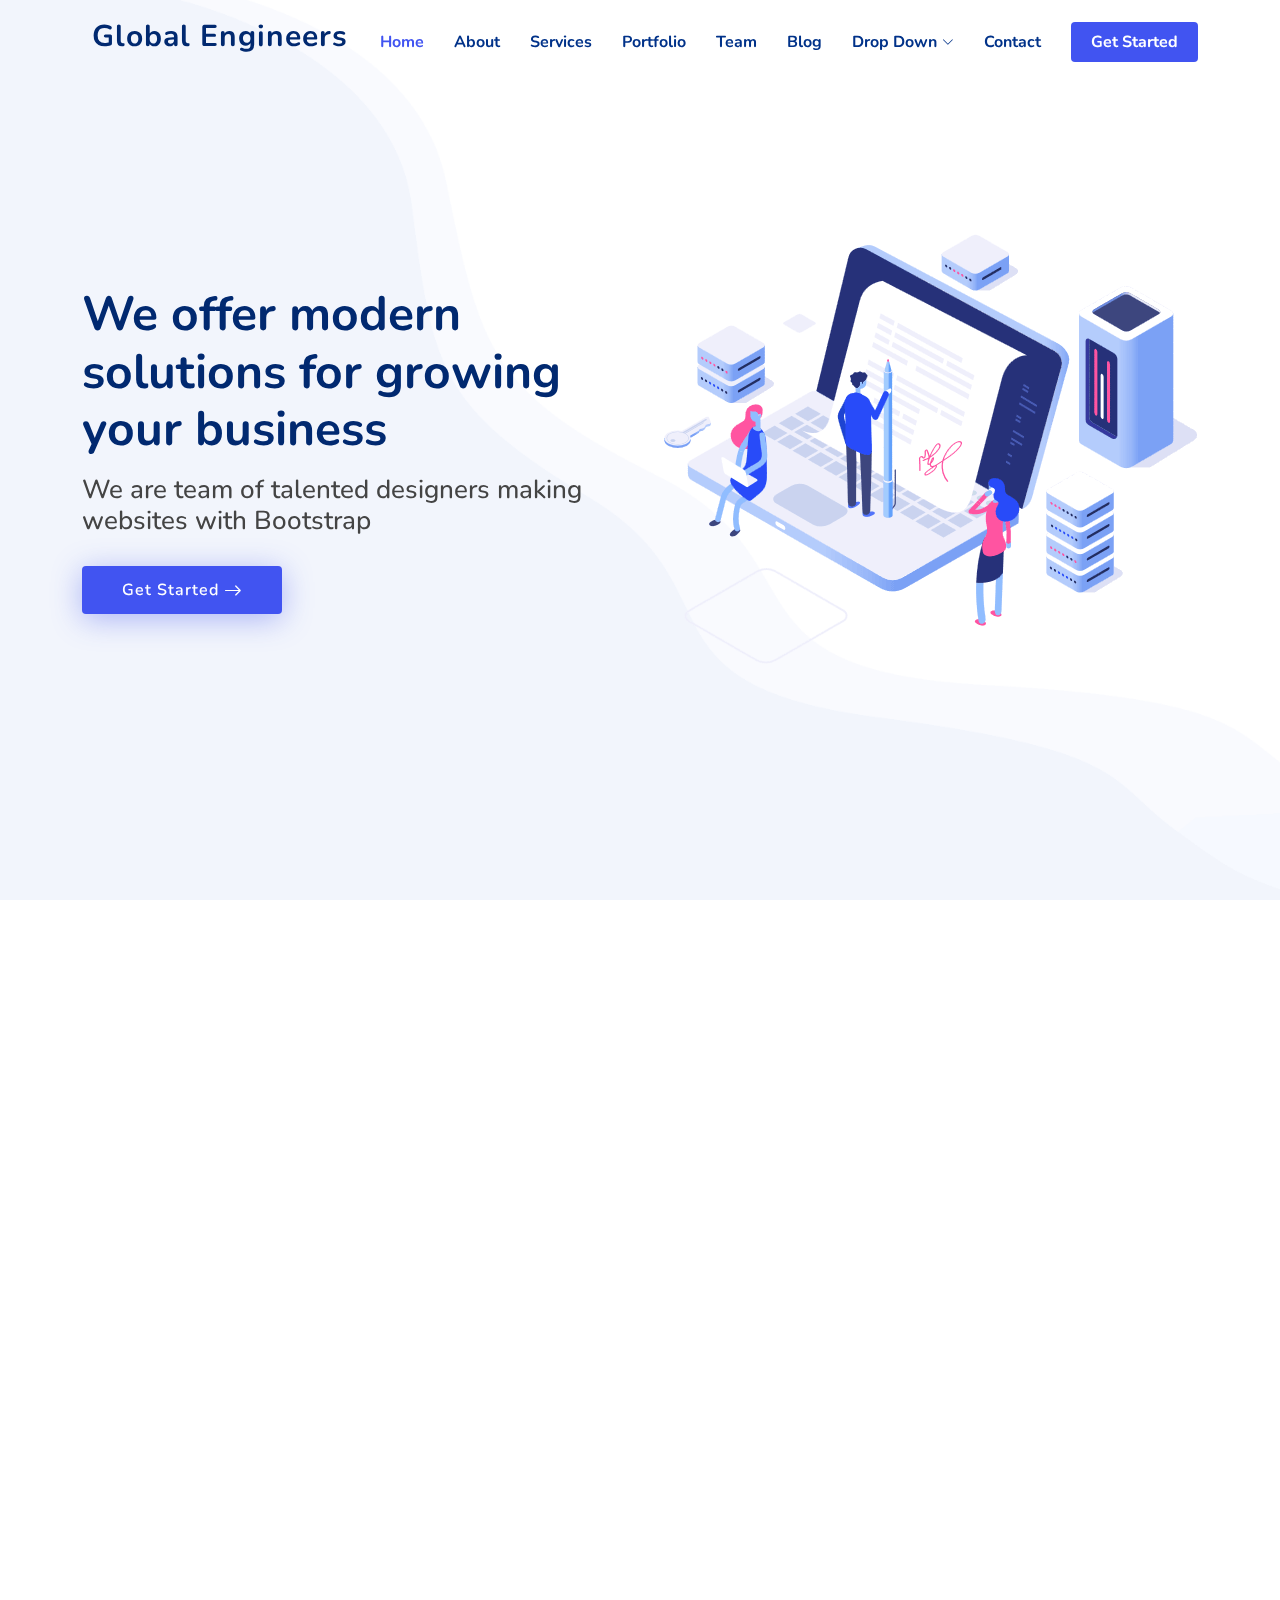
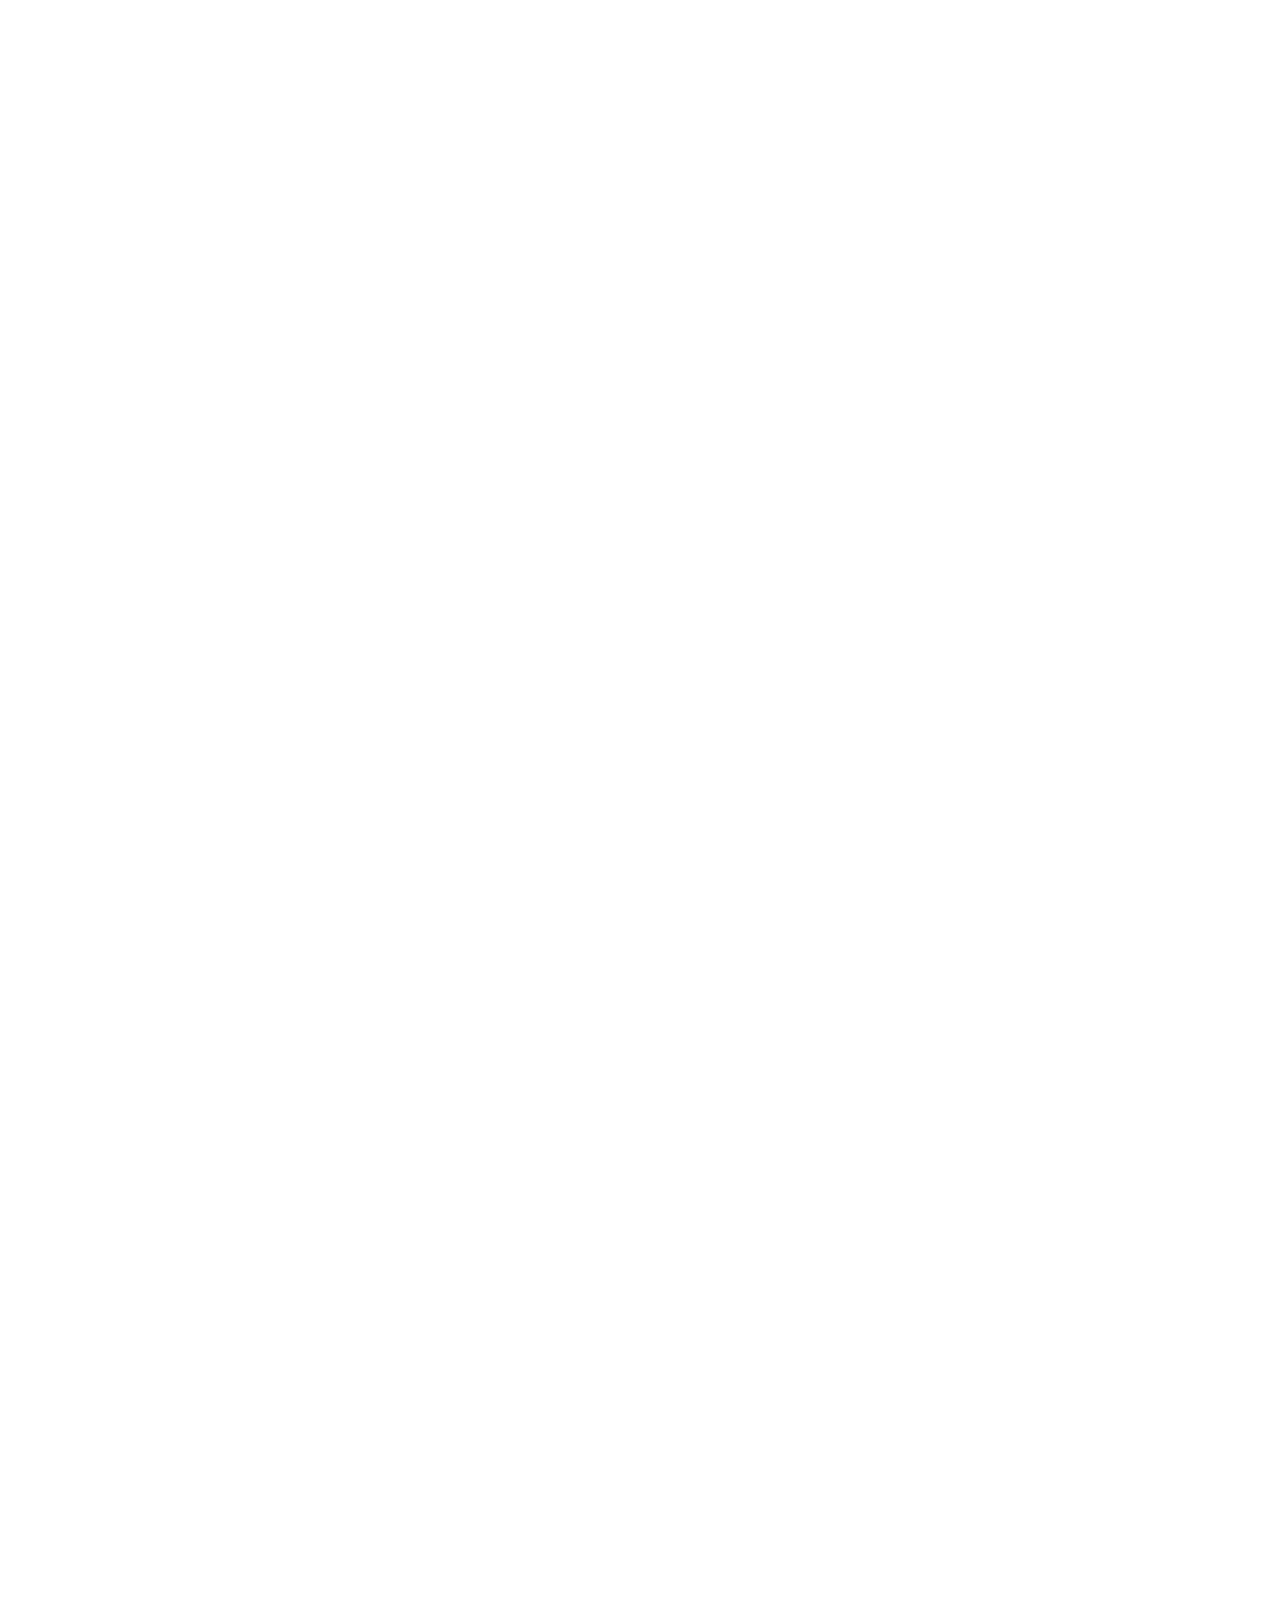
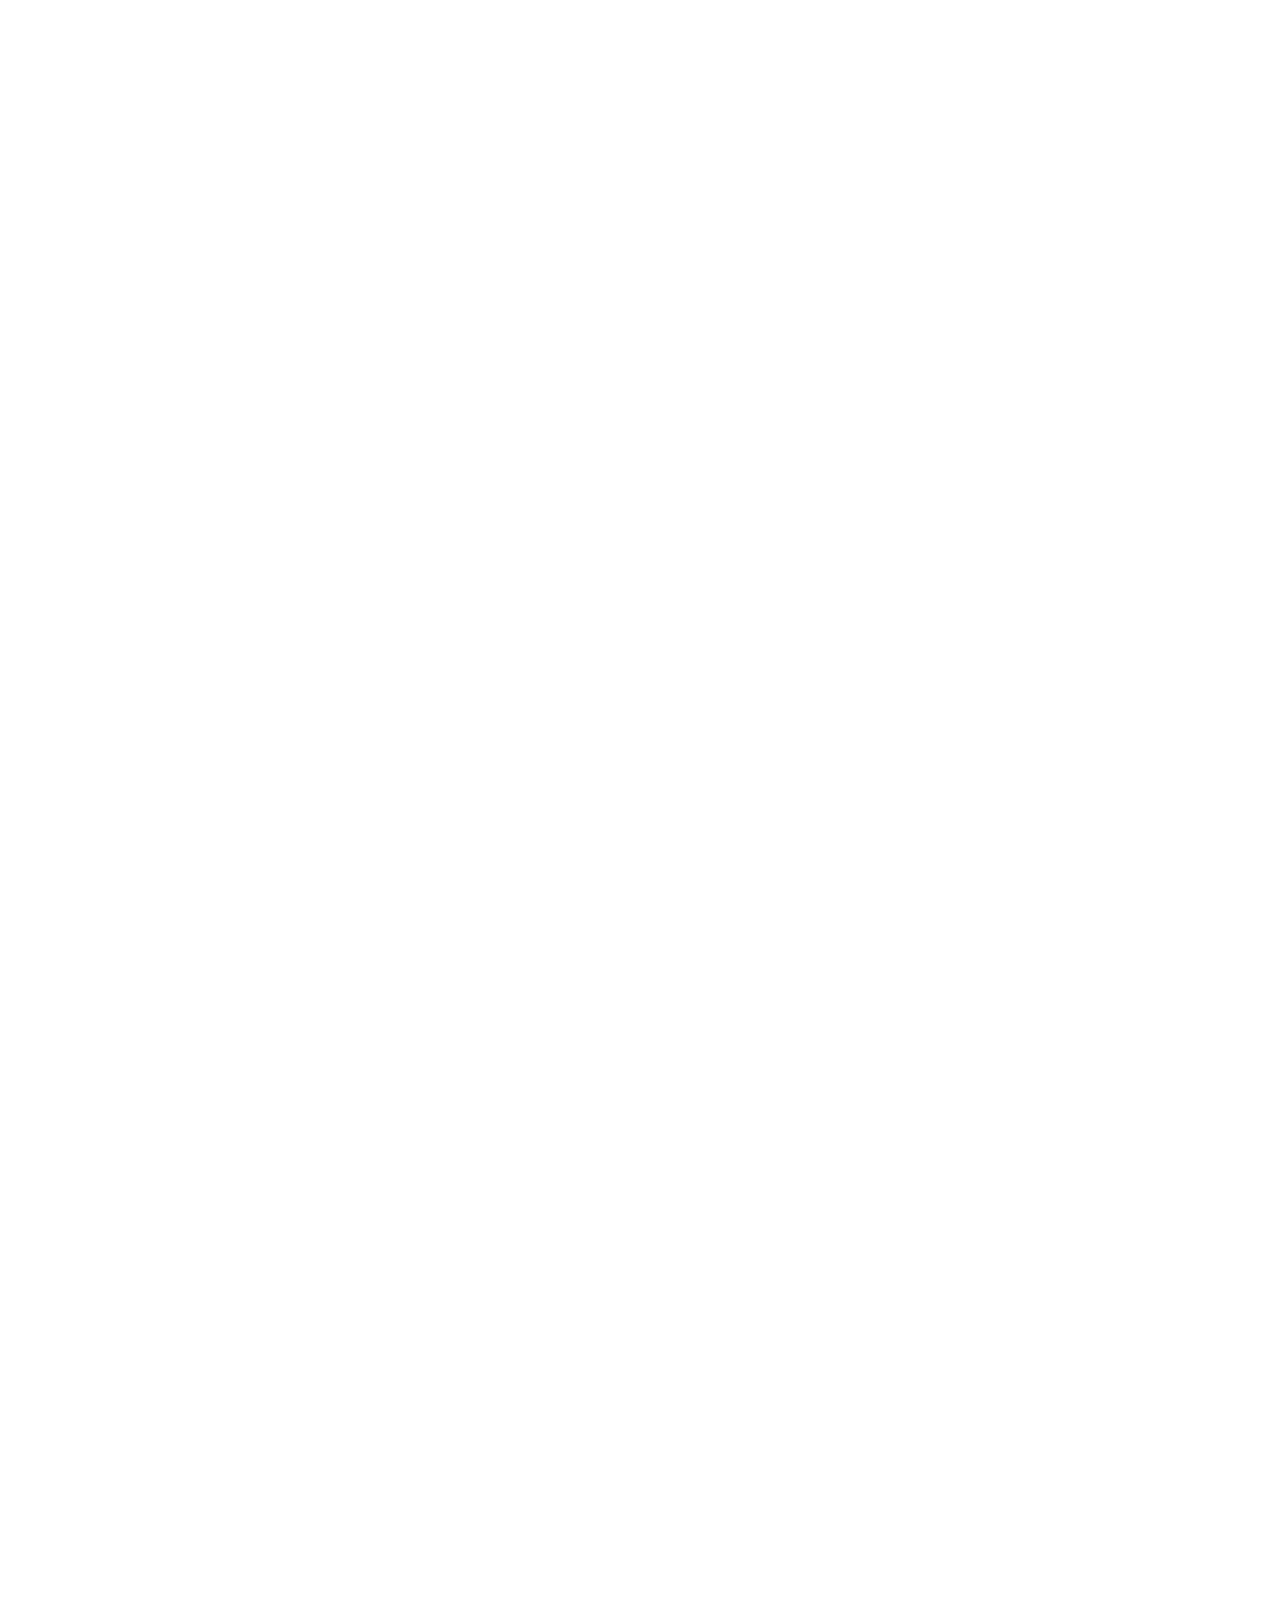
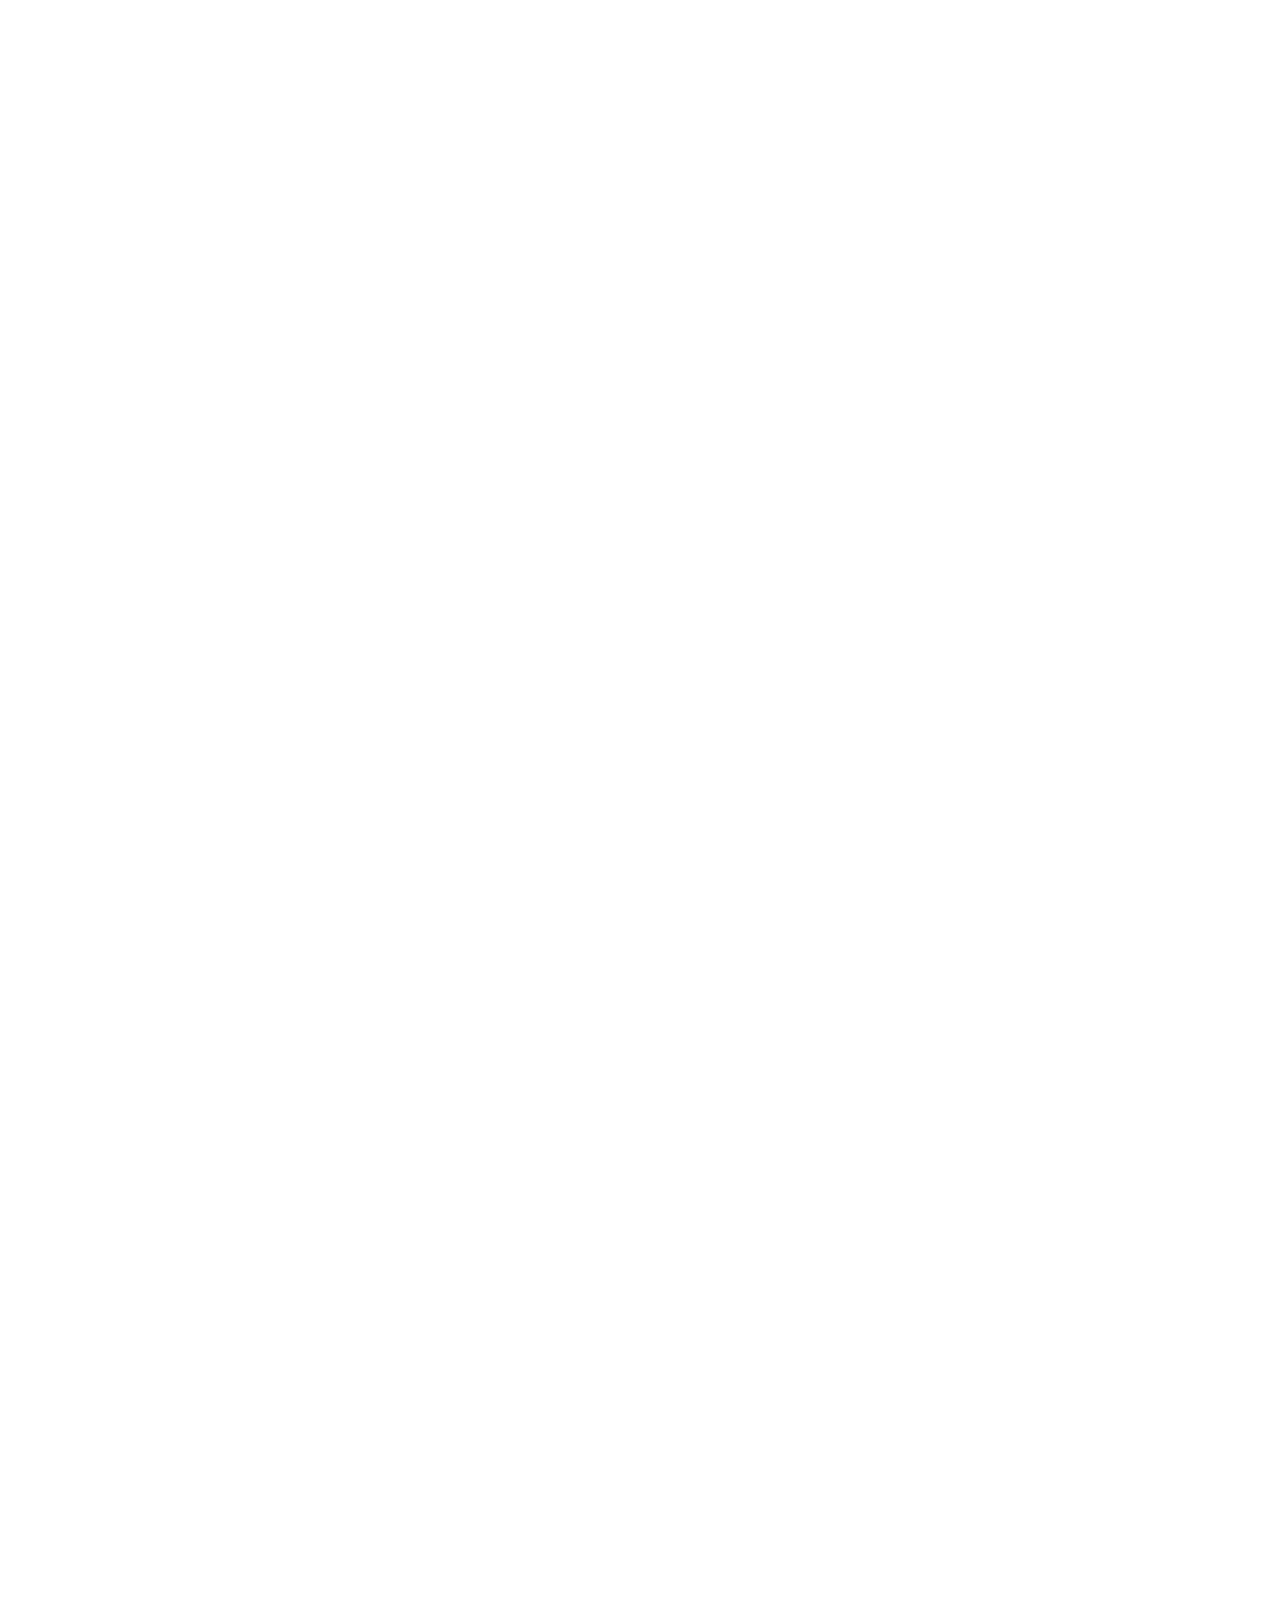
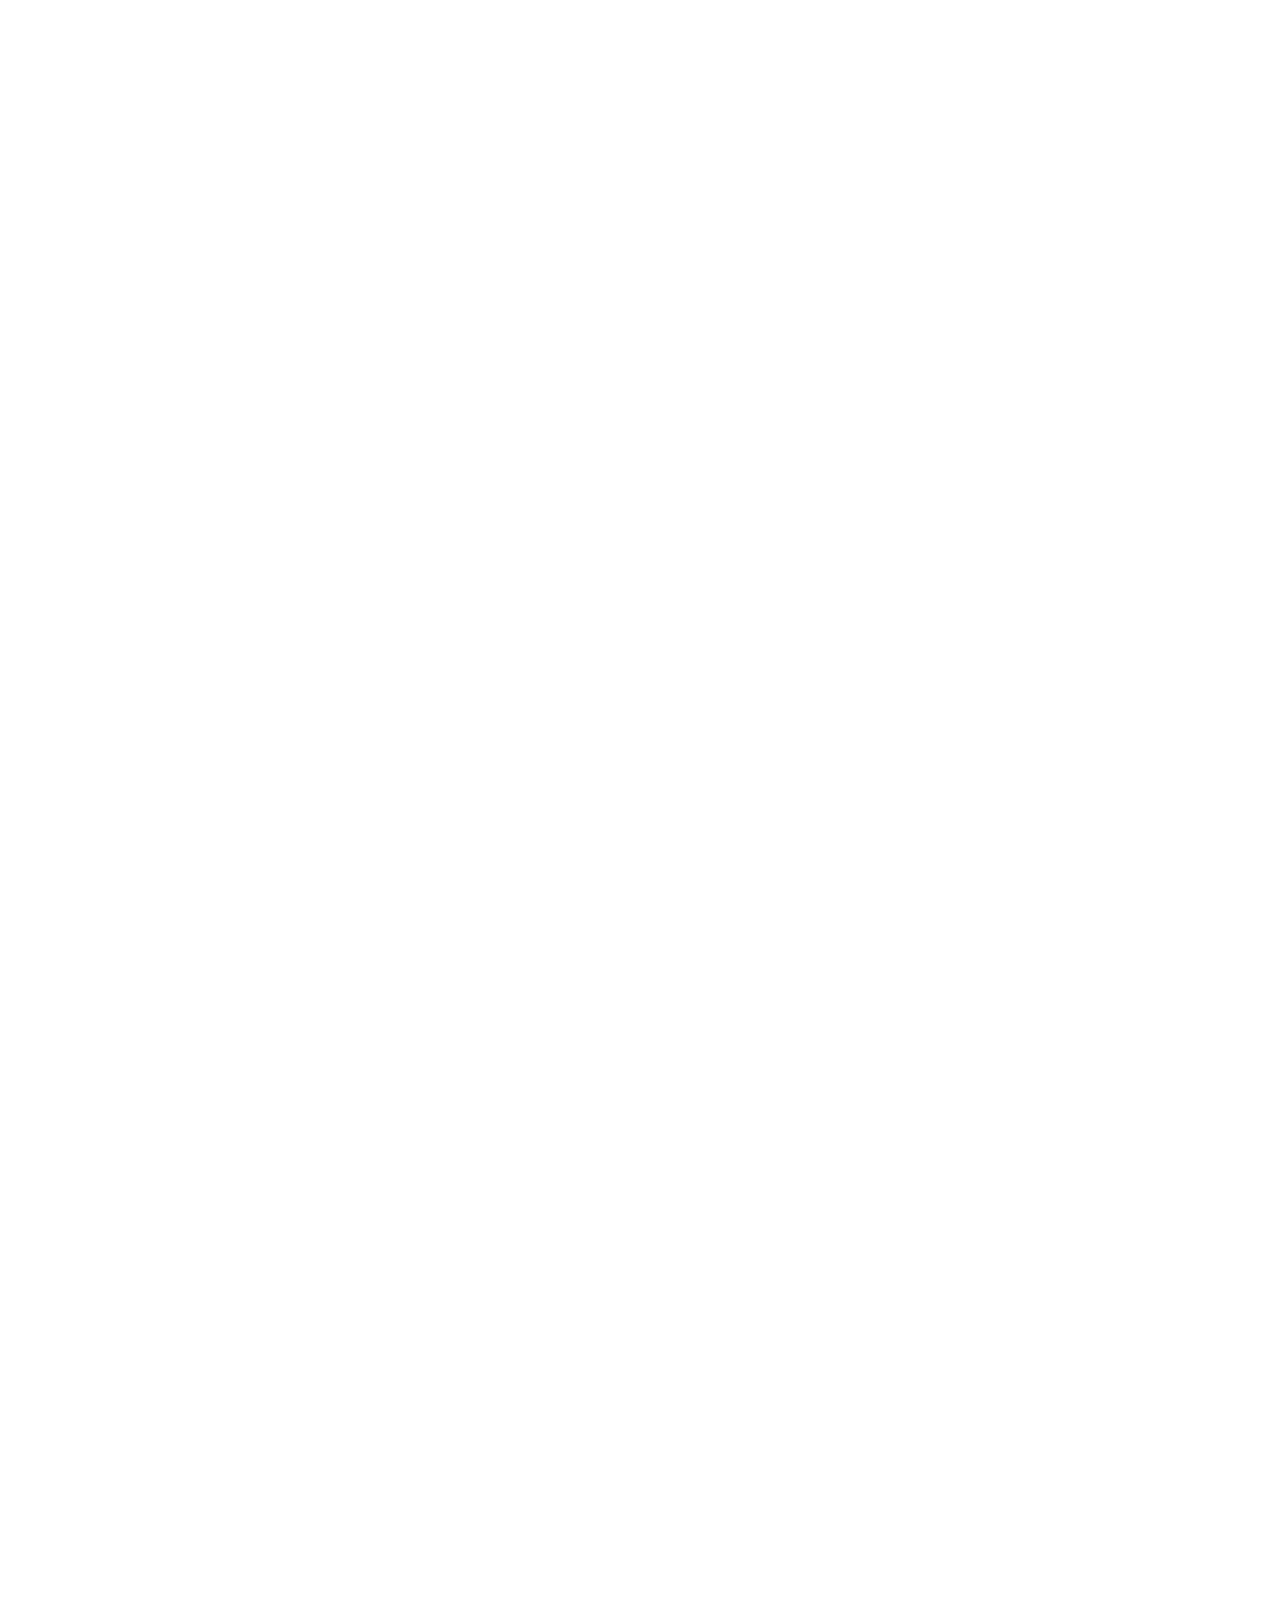
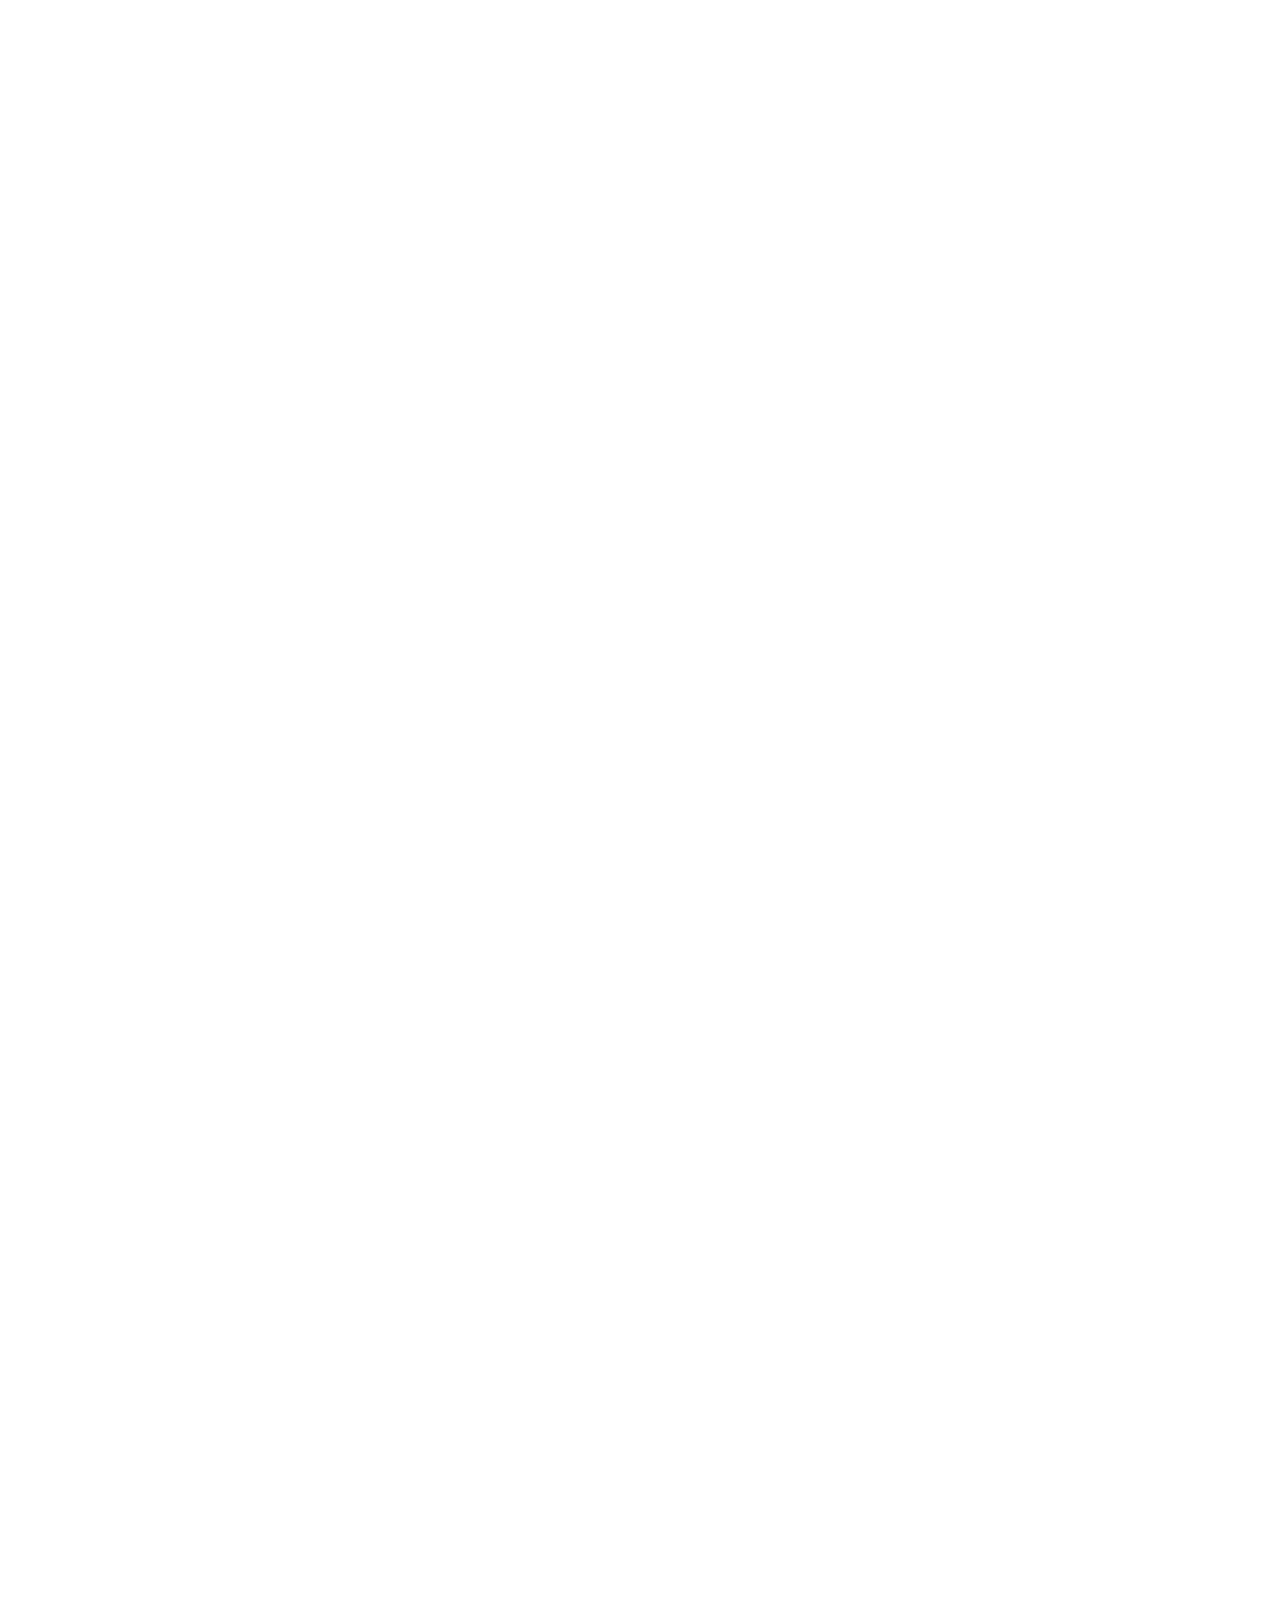
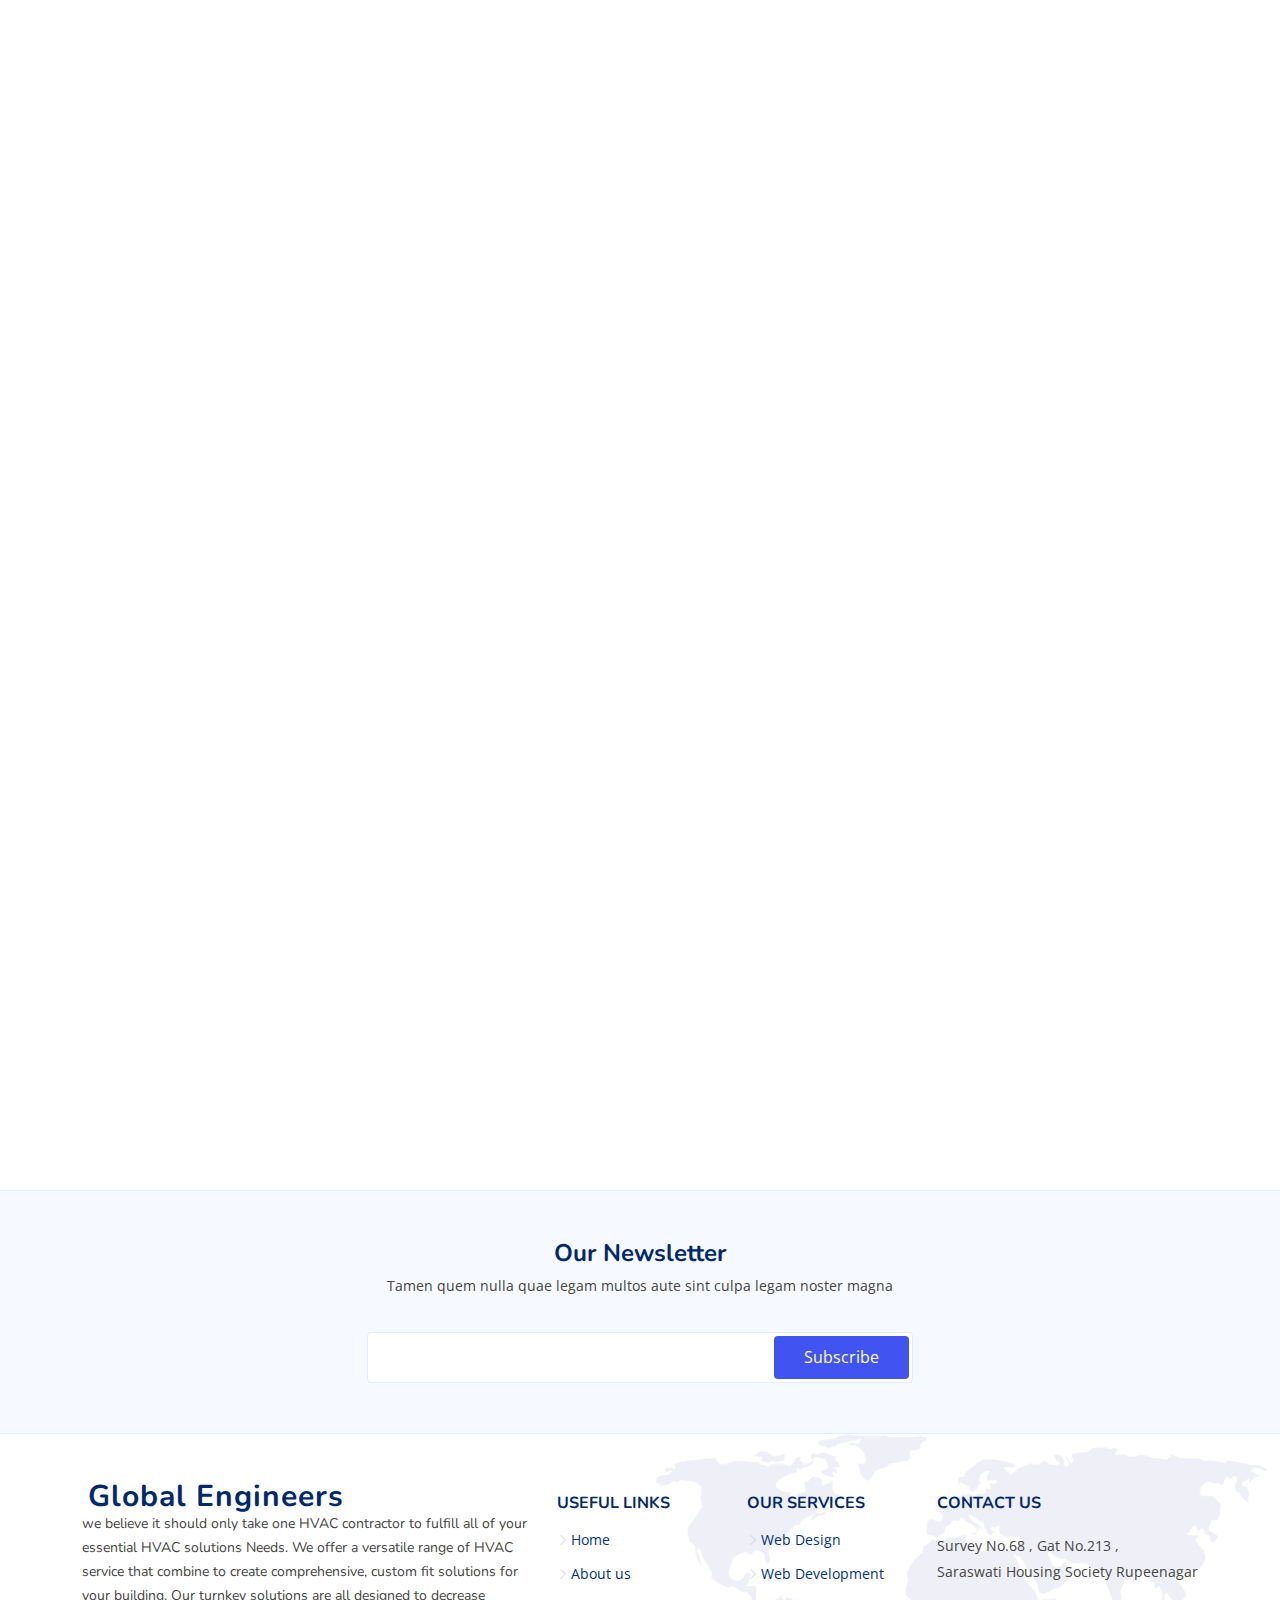
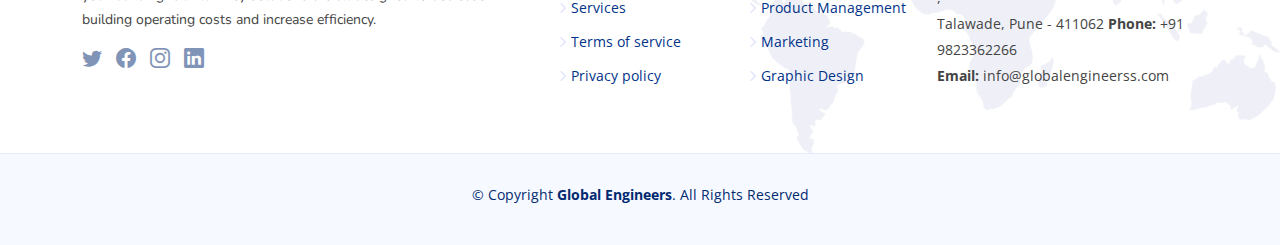
==== index.html @ 28c41cdc "changes" ====
<!DOCTYPE html>
<html lang="en">

<head>
  <meta charset="utf-8">
  <meta content="width=device-width, initial-scale=1.0" name="viewport">

  <title>Global Engineers</title>
  <meta content="" name="description">

  <meta content="" name="keywords">

  <!-- Favicons -->
  <link href="assets/img/favicon.png" rel="icon">
  <link href="assets/img/apple-touch-icon.png" rel="apple-touch-icon">

  <!-- Google Fonts -->
  <link href="https://fonts.googleapis.com/css?family=Open+Sans:300,300i,400,400i,600,600i,700,700i|Nunito:300,300i,400,400i,600,600i,700,700i|Poppins:300,300i,400,400i,500,500i,600,600i,700,700i" rel="stylesheet">

  <!-- Vendor CSS Files -->
  <link href="assets/vendor/aos/aos.css" rel="stylesheet">
  <link href="assets/vendor/bootstrap/css/bootstrap.min.css" rel="stylesheet">
  <link href="assets/vendor/bootstrap-icons/bootstrap-icons.css" rel="stylesheet">
  <link href="assets/vendor/glightbox/css/glightbox.min.css" rel="stylesheet">
  <link href="assets/vendor/remixicon/remixicon.css" rel="stylesheet">
  <link href="assets/vendor/swiper/swiper-bundle.min.css" rel="stylesheet">

  <!-- Template Main CSS File -->
  <link href="assets/css/style.css" rel="stylesheet">

  
</head>

<body>

  <!-- ======= Header ======= -->
  <header id="header" class="header fixed-top">
    <div class="container-fluid container-xl d-flex align-items-center justify-content-between">

      <a href="index.html" class="logo  align-items-center">
        <img style="padding-bottom: 15px;" src="assets/img/logo.png" alt="">
        <span>Global  Engineers</span>
      </a>

      <nav id="navbar" class="navbar">
        <ul>
          <li><a class="nav-link scrollto active" href="#hero">Home</a></li>
          <li><a class="nav-link scrollto" href="#about">About</a></li>
          <li><a class="nav-link scrollto" href="#services">Services</a></li>
          <li><a class="nav-link scrollto" href="#portfolio">Portfolio</a></li>
          <li><a class="nav-link scrollto" href="#team">Team</a></li>
          <li><a href="blog.html">Blog</a></li>
          <li class="dropdown"><a href="#"><span>Drop Down</span> <i class="bi bi-chevron-down"></i></a>
            <ul>
              <li><a href="#">Drop Down 1</a></li>
              <li class="dropdown"><a href="#"><span>Deep Drop Down</span> <i class="bi bi-chevron-right"></i></a>
                <ul>
                  <li><a href="#">Deep Drop Down 1</a></li>
                  <li><a href="#">Deep Drop Down 2</a></li>
                  <li><a href="#">Deep Drop Down 3</a></li>
                  <li><a href="#">Deep Drop Down 4</a></li>
                  <li><a href="#">Deep Drop Down 5</a></li>
                </ul>
              </li>
              <li><a href="#">Drop Down 2</a></li>
              <li><a href="#">Drop Down 3</a></li>
              <li><a href="#">Drop Down 4</a></li>
            </ul>
          </li>
          <li><a class="nav-link scrollto" href="#contact">Contact</a></li>
          <li><a class="getstarted scrollto" href="#about">Get Started</a></li>
        </ul>
        <i class="bi bi-list mobile-nav-toggle"></i>
      </nav><!-- .navbar -->

    </div>
  </header><!-- End Header -->

  <!-- ======= Hero Section ======= -->
  <section id="hero" class="hero d-flex align-items-center">

    <div class="container">
      <div class="row">
        <div class="col-lg-6 d-flex flex-column justify-content-center">
          <h1 data-aos="fade-up">We offer modern solutions for growing your business</h1>
          <h2 data-aos="fade-up" data-aos-delay="400">We are team of talented designers making websites with Bootstrap</h2>
          <div data-aos="fade-up" data-aos-delay="600">
            <div class="text-center text-lg-start">
              <a href="#about" class="btn-get-started scrollto d-inline-flex align-items-center justify-content-center align-self-center">
                <span>Get Started</span>
                <i class="bi bi-arrow-right"></i>
              </a>
            </div>
          </div>
        </div>
        <div class="col-lg-6 hero-img" data-aos="zoom-out" data-aos-delay="200">
          <img src="assets/img/hero-img.png" class="img-fluid" alt="">
        </div>
      </div>
    </div>

  </section><!-- End Hero -->

  <main id="main">
    <!-- ======= About Section ======= -->
    <section id="about" class="about">

      <div class="container" data-aos="fade-up">
        <div class="row gx-0">

          <div class="col-lg-6 d-flex flex-column justify-content-center" data-aos="fade-up" data-aos-delay="200">
            <div class="content">
              <h3>Who We Are</h3>
              <h2>Expedita voluptas omnis cupiditate totam eveniet nobis sint iste. Dolores est repellat corrupti reprehenderit.</h2>
              <p>
                Quisquam vel ut sint cum eos hic dolores aperiam. Sed deserunt et. Inventore et et dolor consequatur itaque ut voluptate sed et. Magnam nam ipsum tenetur suscipit voluptatum nam et est corrupti.
              </p>
              <div class="text-center text-lg-start">
                <a href="#" class="btn-read-more d-inline-flex align-items-center justify-content-center align-self-center">
                  <span>Read More</span>
                  <i class="bi bi-arrow-right"></i>
                </a>
              </div>
            </div>
          </div>

          <div class="col-lg-6 d-flex align-items-center" data-aos="zoom-out" data-aos-delay="200">
            <img src="assets/img/about.jpg" class="img-fluid" alt="">
          </div>

        </div>
      </div>

    </section><!-- End About Section -->

    <!-- ======= Values Section ======= -->
    <section id="values" class="values">

      <div class="container" data-aos="fade-up">

        <header class="section-header">
          <h2>Our Values</h2>
          <p>Odit est perspiciatis laborum et dicta</p>
        </header>

        <div class="row">

          <div class="col-lg-4" data-aos="fade-up" data-aos-delay="200">
            <div class="box">
              <img src="assets/img/values-1.png" class="img-fluid" alt="">
              <h3>Ad cupiditate sed est odio</h3>
              <p>Eum ad dolor et. Autem aut fugiat debitis voluptatem consequuntur sit. Et veritatis id.</p>
            </div>
          </div>

          <div class="col-lg-4 mt-4 mt-lg-0" data-aos="fade-up" data-aos-delay="400">
            <div class="box">
              <img src="assets/img/values-2.png" class="img-fluid" alt="">
              <h3>Voluptatem voluptatum alias</h3>
              <p>Repudiandae amet nihil natus in distinctio suscipit id. Doloremque ducimus ea sit non.</p>
            </div>
          </div>

          <div class="col-lg-4 mt-4 mt-lg-0" data-aos="fade-up" data-aos-delay="600">
            <div class="box">
              <img src="assets/img/values-3.png" class="img-fluid" alt="">
              <h3>Fugit cupiditate alias nobis.</h3>
              <p>Quam rem vitae est autem molestias explicabo debitis sint. Vero aliquid quidem commodi.</p>
            </div>
          </div>

        </div>

      </div>

    </section><!-- End Values Section -->

    <!-- ======= Counts Section ======= -->
    <section id="counts" class="counts">
      <div class="container" data-aos="fade-up">

        <div class="row gy-4">

          <div class="col-lg-3 col-md-6">
            <div class="count-box">
              <i class="bi bi-emoji-smile"></i>
              <div>
                <span data-purecounter-start="0" data-purecounter-end="232" data-purecounter-duration="1" class="purecounter"></span>
                <p>Happy Clients</p>
              </div>
            </div>
          </div>

          <div class="col-lg-3 col-md-6">
            <div class="count-box">
              <i class="bi bi-journal-richtext" style="color: #ee6c20;"></i>
              <div>
                <span data-purecounter-start="0" data-purecounter-end="521" data-purecounter-duration="1" class="purecounter"></span>
                <p>Projects</p>
              </div>
            </div>
          </div>

          <div class="col-lg-3 col-md-6">
            <div class="count-box">
              <i class="bi bi-headset" style="color: #15be56;"></i>
              <div>
                <span data-purecounter-start="0" data-purecounter-end="1463" data-purecounter-duration="1" class="purecounter"></span>
                <p>Hours Of Support</p>
              </div>
            </div>
          </div>

          <div class="col-lg-3 col-md-6">
            <div class="count-box">
              <i class="bi bi-people" style="color: #bb0852;"></i>
              <div>
                <span data-purecounter-start="0" data-purecounter-end="15" data-purecounter-duration="1" class="purecounter"></span>
                <p>Hard Workers</p>
              </div>
            </div>
          </div>

        </div>

      </div>
    </section><!-- End Counts Section -->

    <!-- ======= Features Section ======= -->
    <section id="features" class="features">

      <div class="container" data-aos="fade-up">

        <header class="section-header">
          <h2>Features</h2>
          <p>Laboriosam et omnis fuga quis dolor direda fara</p>
        </header>

        <div class="row">

          <div class="col-lg-6">
            <img src="assets/img/features.png" class="img-fluid" alt="">
          </div>

          <div class="col-lg-6 mt-5 mt-lg-0 d-flex">
            <div class="row align-self-center gy-4">

              <div class="col-md-6" data-aos="zoom-out" data-aos-delay="200">
                <div class="feature-box d-flex align-items-center">
                  <i class="bi bi-check"></i>
                  <h3>Eos aspernatur rem</h3>
                </div>
              </div>

              <div class="col-md-6" data-aos="zoom-out" data-aos-delay="300">
                <div class="feature-box d-flex align-items-center">
                  <i class="bi bi-check"></i>
                  <h3>Facilis neque ipsa</h3>
                </div>
              </div>

              <div class="col-md-6" data-aos="zoom-out" data-aos-delay="400">
                <div class="feature-box d-flex align-items-center">
                  <i class="bi bi-check"></i>
                  <h3>Volup amet voluptas</h3>
                </div>
              </div>

              <div class="col-md-6" data-aos="zoom-out" data-aos-delay="500">
                <div class="feature-box d-flex align-items-center">
                  <i class="bi bi-check"></i>
                  <h3>Rerum omnis sint</h3>
                </div>
              </div>

              <div class="col-md-6" data-aos="zoom-out" data-aos-delay="600">
                <div class="feature-box d-flex align-items-center">
                  <i class="bi bi-check"></i>
                  <h3>Alias possimus</h3>
                </div>
              </div>

              <div class="col-md-6" data-aos="zoom-out" data-aos-delay="700">
                <div class="feature-box d-flex align-items-center">
                  <i class="bi bi-check"></i>
                  <h3>Repellendus mollitia</h3>
                </div>
              </div>

            </div>
          </div>

        </div> <!-- / row -->

        <!-- Feature Tabs -->
        <div class="row feture-tabs" data-aos="fade-up">
          <div class="col-lg-6">
            <h3>Neque officiis dolore maiores et exercitationem quae est seda lidera pat claero</h3>

            <!-- Tabs -->
            <ul class="nav nav-pills mb-3">
              <li>
                <a class="nav-link active" data-bs-toggle="pill" href="#tab1">Saepe fuga</a>
              </li>
              <li>
                <a class="nav-link" data-bs-toggle="pill" href="#tab2">Voluptates</a>
              </li>
              <li>
                <a class="nav-link" data-bs-toggle="pill" href="#tab3">Corrupti</a>
              </li>
            </ul><!-- End Tabs -->

            <!-- Tab Content -->
            <div class="tab-content">

              <div class="tab-pane fade show active" id="tab1">
                <p>Consequuntur inventore voluptates consequatur aut vel et. Eos doloribus expedita. Sapiente atque consequatur minima nihil quae aspernatur quo suscipit voluptatem.</p>
                <div class="d-flex align-items-center mb-2">
                  <i class="bi bi-check2"></i>
                  <h4>Repudiandae rerum velit modi et officia quasi facilis</h4>
                </div>
                <p>Laborum omnis voluptates voluptas qui sit aliquam blanditiis. Sapiente minima commodi dolorum non eveniet magni quaerat nemo et.</p>
                <div class="d-flex align-items-center mb-2">
                  <i class="bi bi-check2"></i>
                  <h4>Incidunt non veritatis illum ea ut nisi</h4>
                </div>
                <p>Non quod totam minus repellendus autem sint velit. Rerum debitis facere soluta tenetur. Iure molestiae assumenda sunt qui inventore eligendi voluptates nisi at. Dolorem quo tempora. Quia et perferendis.</p>
              </div><!-- End Tab 1 Content -->

              <div class="tab-pane fade show" id="tab2">
                <p>Consequuntur inventore voluptates consequatur aut vel et. Eos doloribus expedita. Sapiente atque consequatur minima nihil quae aspernatur quo suscipit voluptatem.</p>
                <div class="d-flex align-items-center mb-2">
                  <i class="bi bi-check2"></i>
                  <h4>Repudiandae rerum velit modi et officia quasi facilis</h4>
                </div>
                <p>Laborum omnis voluptates voluptas qui sit aliquam blanditiis. Sapiente minima commodi dolorum non eveniet magni quaerat nemo et.</p>
                <div class="d-flex align-items-center mb-2">
                  <i class="bi bi-check2"></i>
                  <h4>Incidunt non veritatis illum ea ut nisi</h4>
                </div>
                <p>Non quod totam minus repellendus autem sint velit. Rerum debitis facere soluta tenetur. Iure molestiae assumenda sunt qui inventore eligendi voluptates nisi at. Dolorem quo tempora. Quia et perferendis.</p>
              </div><!-- End Tab 2 Content -->

              <div class="tab-pane fade show" id="tab3">
                <p>Consequuntur inventore voluptates consequatur aut vel et. Eos doloribus expedita. Sapiente atque consequatur minima nihil quae aspernatur quo suscipit voluptatem.</p>
                <div class="d-flex align-items-center mb-2">
                  <i class="bi bi-check2"></i>
                  <h4>Repudiandae rerum velit modi et officia quasi facilis</h4>
                </div>
                <p>Laborum omnis voluptates voluptas qui sit aliquam blanditiis. Sapiente minima commodi dolorum non eveniet magni quaerat nemo et.</p>
                <div class="d-flex align-items-center mb-2">
                  <i class="bi bi-check2"></i>
                  <h4>Incidunt non veritatis illum ea ut nisi</h4>
                </div>
                <p>Non quod totam minus repellendus autem sint velit. Rerum debitis facere soluta tenetur. Iure molestiae assumenda sunt qui inventore eligendi voluptates nisi at. Dolorem quo tempora. Quia et perferendis.</p>
              </div><!-- End Tab 3 Content -->

            </div>

          </div>

          <div class="col-lg-6">
            <img src="assets/img/features-2.png" class="img-fluid" alt="">
          </div>

        </div><!-- End Feature Tabs -->

        <!-- Feature Icons -->
        <div class="row feature-icons" data-aos="fade-up">
          <h3>Ratione mollitia eos ab laudantium rerum beatae quo</h3>

          <div class="row">

            <div class="col-xl-4 text-center" data-aos="fade-right" data-aos-delay="100">
              <img src="assets/img/features-3.png" class="img-fluid p-4" alt="">
            </div>

            <div class="col-xl-8 d-flex content">
              <div class="row align-self-center gy-4">

                <div class="col-md-6 icon-box" data-aos="fade-up">
                  <i class="ri-line-chart-line"></i>
                  <div>
                    <h4>Corporis voluptates sit</h4>
                    <p>Consequuntur sunt aut quasi enim aliquam quae harum pariatur laboris nisi ut aliquip</p>
                  </div>
                </div>

                <div class="col-md-6 icon-box" data-aos="fade-up" data-aos-delay="100">
                  <i class="ri-stack-line"></i>
                  <div>
                    <h4>Ullamco laboris nisi</h4>
                    <p>Excepteur sint occaecat cupidatat non proident, sunt in culpa qui officia deserunt</p>
                  </div>
                </div>

                <div class="col-md-6 icon-box" data-aos="fade-up" data-aos-delay="200">
                  <i class="ri-brush-4-line"></i>
                  <div>
                    <h4>Labore consequatur</h4>
                    <p>Aut suscipit aut cum nemo deleniti aut omnis. Doloribus ut maiores omnis facere</p>
                  </div>
                </div>

                <div class="col-md-6 icon-box" data-aos="fade-up" data-aos-delay="300">
                  <i class="ri-magic-line"></i>
                  <div>
                    <h4>Beatae veritatis</h4>
                    <p>Expedita veritatis consequuntur nihil tempore laudantium vitae denat pacta</p>
                  </div>
                </div>

                <div class="col-md-6 icon-box" data-aos="fade-up" data-aos-delay="400">
                  <i class="ri-command-line"></i>
                  <div>
                    <h4>Molestiae dolor</h4>
                    <p>Et fuga et deserunt et enim. Dolorem architecto ratione tensa raptor marte</p>
                  </div>
                </div>

                <div class="col-md-6 icon-box" data-aos="fade-up" data-aos-delay="500">
                  <i class="ri-radar-line"></i>
                  <div>
                    <h4>Explicabo consectetur</h4>
                    <p>Est autem dicta beatae suscipit. Sint veritatis et sit quasi ab aut inventore</p>
                  </div>
                </div>

              </div>
            </div>

          </div>

        </div><!-- End Feature Icons -->

      </div>

    </section><!-- End Features Section -->

    <!-- ======= Services Section ======= -->
    <section id="services" class="services">

      <div class="container" data-aos="fade-up">

        <header class="section-header">
          <h2>Services</h2>
          <p>Veritatis et dolores facere numquam et praesentium</p>
        </header>

        <div class="row gy-4">

          <div class="col-lg-4 col-md-6" data-aos="fade-up" data-aos-delay="200">
            <div class="service-box blue">
              <i class="ri-discuss-line icon"></i>
              <h3>Nesciunt Mete</h3>
              <p>Provident nihil minus qui consequatur non omnis maiores. Eos accusantium minus dolores iure perferendis tempore et consequatur.</p>
              <a href="#" class="read-more"><span>Read More</span> <i class="bi bi-arrow-right"></i></a>
            </div>
          </div>

          <div class="col-lg-4 col-md-6" data-aos="fade-up" data-aos-delay="300">
            <div class="service-box orange">
              <i class="ri-discuss-line icon"></i>
              <h3>Eosle Commodi</h3>
              <p>Ut autem aut autem non a. Sint sint sit facilis nam iusto sint. Libero corrupti neque eum hic non ut nesciunt dolorem.</p>
              <a href="#" class="read-more"><span>Read More</span> <i class="bi bi-arrow-right"></i></a>
            </div>
          </div>

          <div class="col-lg-4 col-md-6" data-aos="fade-up" data-aos-delay="400">
            <div class="service-box green">
              <i class="ri-discuss-line icon"></i>
              <h3>Ledo Markt</h3>
              <p>Ut excepturi voluptatem nisi sed. Quidem fuga consequatur. Minus ea aut. Vel qui id voluptas adipisci eos earum corrupti.</p>
              <a href="#" class="read-more"><span>Read More</span> <i class="bi bi-arrow-right"></i></a>
            </div>
          </div>

          <div class="col-lg-4 col-md-6" data-aos="fade-up" data-aos-delay="500">
            <div class="service-box red">
              <i class="ri-discuss-line icon"></i>
              <h3>Asperiores Commodi</h3>
              <p>Non et temporibus minus omnis sed dolor esse consequatur. Cupiditate sed error ea fuga sit provident adipisci neque.</p>
              <a href="#" class="read-more"><span>Read More</span> <i class="bi bi-arrow-right"></i></a>
            </div>
          </div>

          <div class="col-lg-4 col-md-6" data-aos="fade-up" data-aos-delay="600">
            <div class="service-box purple">
              <i class="ri-discuss-line icon"></i>
              <h3>Velit Doloremque.</h3>
              <p>Cumque et suscipit saepe. Est maiores autem enim facilis ut aut ipsam corporis aut. Sed animi at autem alias eius labore.</p>
              <a href="#" class="read-more"><span>Read More</span> <i class="bi bi-arrow-right"></i></a>
            </div>
          </div>

          <div class="col-lg-4 col-md-6" data-aos="fade-up" data-aos-delay="700">
            <div class="service-box pink">
              <i class="ri-discuss-line icon"></i>
              <h3>Dolori Architecto</h3>
              <p>Hic molestias ea quibusdam eos. Fugiat enim doloremque aut neque non et debitis iure. Corrupti recusandae ducimus enim.</p>
              <a href="#" class="read-more"><span>Read More</span> <i class="bi bi-arrow-right"></i></a>
            </div>
          </div>

        </div>

      </div>

    </section><!-- End Services Section -->

    <!-- ======= Pricing Section ======= -->
    <section id="pricing" class="pricing">

      <div class="container" data-aos="fade-up">

        <header class="section-header">
          <h2>Pricing</h2>
          <p>Check our Pricing</p>
        </header>

        <div class="row gy-4" data-aos="fade-left">

          <div class="col-lg-3 col-md-6" data-aos="zoom-in" data-aos-delay="100">
            <div class="box">
              <h3 style="color: #07d5c0;">Free Plan</h3>
              <div class="price"><sup>$</sup>0<span> / mo</span></div>
              <img src="assets/img/pricing-free.png" class="img-fluid" alt="">
              <ul>
                <li>Aida dere</li>
                <li>Nec feugiat nisl</li>
                <li>Nulla at volutpat dola</li>
                <li class="na">Pharetra massa</li>
                <li class="na">Massa ultricies mi</li>
              </ul>
              <a href="#" class="btn-buy">Buy Now</a>
            </div>
          </div>

          <div class="col-lg-3 col-md-6" data-aos="zoom-in" data-aos-delay="200">
            <div class="box">
              <span class="featured">Featured</span>
              <h3 style="color: #65c600;">Starter Plan</h3>
              <div class="price"><sup>$</sup>19<span> / mo</span></div>
              <img src="assets/img/pricing-starter.png" class="img-fluid" alt="">
              <ul>
                <li>Aida dere</li>
                <li>Nec feugiat nisl</li>
                <li>Nulla at volutpat dola</li>
                <li>Pharetra massa</li>
                <li class="na">Massa ultricies mi</li>
              </ul>
              <a href="#" class="btn-buy">Buy Now</a>
            </div>
          </div>

          <div class="col-lg-3 col-md-6" data-aos="zoom-in" data-aos-delay="300">
            <div class="box">
              <h3 style="color: #ff901c;">Business Plan</h3>
              <div class="price"><sup>$</sup>29<span> / mo</span></div>
              <img src="assets/img/pricing-business.png" class="img-fluid" alt="">
              <ul>
                <li>Aida dere</li>
                <li>Nec feugiat nisl</li>
                <li>Nulla at volutpat dola</li>
                <li>Pharetra massa</li>
                <li>Massa ultricies mi</li>
              </ul>
              <a href="#" class="btn-buy">Buy Now</a>
            </div>
          </div>

          <div class="col-lg-3 col-md-6" data-aos="zoom-in" data-aos-delay="400">
            <div class="box">
              <h3 style="color: #ff0071;">Ultimate Plan</h3>
              <div class="price"><sup>$</sup>49<span> / mo</span></div>
              <img src="assets/img/pricing-ultimate.png" class="img-fluid" alt="">
              <ul>
                <li>Aida dere</li>
                <li>Nec feugiat nisl</li>
                <li>Nulla at volutpat dola</li>
                <li>Pharetra massa</li>
                <li>Massa ultricies mi</li>
              </ul>
              <a href="#" class="btn-buy">Buy Now</a>
            </div>
          </div>

        </div>

      </div>

    </section><!-- End Pricing Section -->

    <!-- ======= F.A.Q Section ======= -->
    <section id="faq" class="faq">

      <div class="container" data-aos="fade-up">

        <header class="section-header">
          <h2>F.A.Q</h2>
          <p>Frequently Asked Questions</p>
        </header>

        <div class="row">
          <div class="col-lg-6">
            <!-- F.A.Q List 1-->
            <div class="accordion accordion-flush" id="faqlist1">
              <div class="accordion-item">
                <h2 class="accordion-header">
                  <button class="accordion-button collapsed" type="button" data-bs-toggle="collapse" data-bs-target="#faq-content-1">
                    Non consectetur a erat nam at lectus urna duis?
                  </button>
                </h2>
                <div id="faq-content-1" class="accordion-collapse collapse" data-bs-parent="#faqlist1">
                  <div class="accordion-body">
                    Feugiat pretium nibh ipsum consequat. Tempus iaculis urna id volutpat lacus laoreet non curabitur gravida. Venenatis lectus magna fringilla urna porttitor rhoncus dolor purus non.
                  </div>
                </div>
              </div>

              <div class="accordion-item">
                <h2 class="accordion-header">
                  <button class="accordion-button collapsed" type="button" data-bs-toggle="collapse" data-bs-target="#faq-content-2">
                    Feugiat scelerisque varius morbi enim nunc faucibus a pellentesque?
                  </button>
                </h2>
                <div id="faq-content-2" class="accordion-collapse collapse" data-bs-parent="#faqlist1">
                  <div class="accordion-body">
                    Dolor sit amet consectetur adipiscing elit pellentesque habitant morbi. Id interdum velit laoreet id donec ultrices. Fringilla phasellus faucibus scelerisque eleifend donec pretium. Est pellentesque elit ullamcorper dignissim. Mauris ultrices eros in cursus turpis massa tincidunt dui.
                  </div>
                </div>
              </div>

              <div class="accordion-item">
                <h2 class="accordion-header">
                  <button class="accordion-button collapsed" type="button" data-bs-toggle="collapse" data-bs-target="#faq-content-3">
                    Dolor sit amet consectetur adipiscing elit pellentesque habitant morbi?
                  </button>
                </h2>
                <div id="faq-content-3" class="accordion-collapse collapse" data-bs-parent="#faqlist1">
                  <div class="accordion-body">
                    Eleifend mi in nulla posuere sollicitudin aliquam ultrices sagittis orci. Faucibus pulvinar elementum integer enim. Sem nulla pharetra diam sit amet nisl suscipit. Rutrum tellus pellentesque eu tincidunt. Lectus urna duis convallis convallis tellus. Urna molestie at elementum eu facilisis sed odio morbi quis
                  </div>
                </div>
              </div>

            </div>
          </div>

          <div class="col-lg-6">

            <!-- F.A.Q List 2-->
            <div class="accordion accordion-flush" id="faqlist2">

              <div class="accordion-item">
                <h2 class="accordion-header">
                  <button class="accordion-button collapsed" type="button" data-bs-toggle="collapse" data-bs-target="#faq2-content-1">
                    Ac odio tempor orci dapibus. Aliquam eleifend mi in nulla?
                  </button>
                </h2>
                <div id="faq2-content-1" class="accordion-collapse collapse" data-bs-parent="#faqlist2">
                  <div class="accordion-body">
                    Dolor sit amet consectetur adipiscing elit pellentesque habitant morbi. Id interdum velit laoreet id donec ultrices. Fringilla phasellus faucibus scelerisque eleifend donec pretium. Est pellentesque elit ullamcorper dignissim. Mauris ultrices eros in cursus turpis massa tincidunt dui.
                  </div>
                </div>
              </div>

              <div class="accordion-item">
                <h2 class="accordion-header">
                  <button class="accordion-button collapsed" type="button" data-bs-toggle="collapse" data-bs-target="#faq2-content-2">
                    Tempus quam pellentesque nec nam aliquam sem et tortor consequat?
                  </button>
                </h2>
                <div id="faq2-content-2" class="accordion-collapse collapse" data-bs-parent="#faqlist2">
                  <div class="accordion-body">
                    Molestie a iaculis at erat pellentesque adipiscing commodo. Dignissim suspendisse in est ante in. Nunc vel risus commodo viverra maecenas accumsan. Sit amet nisl suscipit adipiscing bibendum est. Purus gravida quis blandit turpis cursus in
                  </div>
                </div>
              </div>

              <div class="accordion-item">
                <h2 class="accordion-header">
                  <button class="accordion-button collapsed" type="button" data-bs-toggle="collapse" data-bs-target="#faq2-content-3">
                    Varius vel pharetra vel turpis nunc eget lorem dolor?
                  </button>
                </h2>
                <div id="faq2-content-3" class="accordion-collapse collapse" data-bs-parent="#faqlist2">
                  <div class="accordion-body">
                    Laoreet sit amet cursus sit amet dictum sit amet justo. Mauris vitae ultricies leo integer malesuada nunc vel. Tincidunt eget nullam non nisi est sit amet. Turpis nunc eget lorem dolor sed. Ut venenatis tellus in metus vulputate eu scelerisque. Pellentesque diam volutpat commodo sed egestas egestas fringilla phasellus faucibus. Nibh tellus molestie nunc non blandit massa enim nec.
                  </div>
                </div>
              </div>

            </div>
          </div>

        </div>

      </div>

    </section><!-- End F.A.Q Section -->

    <!-- ======= Portfolio Section ======= -->
    <section id="portfolio" class="portfolio">

      <div class="container" data-aos="fade-up">

        <header class="section-header">
          <h2>Portfolio</h2>
          <p>Check our latest work</p>
        </header>

        <div class="row" data-aos="fade-up" data-aos-delay="100">
          <div class="col-lg-12 d-flex justify-content-center">
            <ul id="portfolio-flters">
              <li data-filter="*" class="filter-active">All</li>
              <li data-filter=".filter-app">App</li>
              <li data-filter=".filter-card">Card</li>
              <li data-filter=".filter-web">Web</li>
            </ul>
          </div>
        </div>

        <div class="row gy-4 portfolio-container" data-aos="fade-up" data-aos-delay="200">

          <div class="col-lg-4 col-md-6 portfolio-item filter-app">
            <div class="portfolio-wrap">
              <img src="assets/img/portfolio/portfolio-1.jpg" class="img-fluid" alt="">
              <div class="portfolio-info">
                <h4>App 1</h4>
                <p>App</p>
                <div class="portfolio-links">
                  <a href="assets/img/portfolio/portfolio-1.jpg" data-gallery="portfolioGallery" class="portfokio-lightbox" title="App 1"><i class="bi bi-plus"></i></a>
                  <a href="portfolio-details.html" title="More Details"><i class="bi bi-link"></i></a>
                </div>
              </div>
            </div>
          </div>

          <div class="col-lg-4 col-md-6 portfolio-item filter-web">
            <div class="portfolio-wrap">
              <img src="assets/img/portfolio/portfolio-2.jpg" class="img-fluid" alt="">
              <div class="portfolio-info">
                <h4>Web 3</h4>
                <p>Web</p>
                <div class="portfolio-links">
                  <a href="assets/img/portfolio/portfolio-2.jpg" data-gallery="portfolioGallery" class="portfokio-lightbox" title="Web 3"><i class="bi bi-plus"></i></a>
                  <a href="portfolio-details.html" title="More Details"><i class="bi bi-link"></i></a>
                </div>
              </div>
            </div>
          </div>

          <div class="col-lg-4 col-md-6 portfolio-item filter-app">
            <div class="portfolio-wrap">
              <img src="assets/img/portfolio/portfolio-3.jpg" class="img-fluid" alt="">
              <div class="portfolio-info">
                <h4>App 2</h4>
                <p>App</p>
                <div class="portfolio-links">
                  <a href="assets/img/portfolio/portfolio-3.jpg" data-gallery="portfolioGallery" class="portfokio-lightbox" title="App 2"><i class="bi bi-plus"></i></a>
                  <a href="portfolio-details.html" title="More Details"><i class="bi bi-link"></i></a>
                </div>
              </div>
            </div>
          </div>

          <div class="col-lg-4 col-md-6 portfolio-item filter-card">
            <div class="portfolio-wrap">
              <img src="assets/img/portfolio/portfolio-4.jpg" class="img-fluid" alt="">
              <div class="portfolio-info">
                <h4>Card 2</h4>
                <p>Card</p>
                <div class="portfolio-links">
                  <a href="assets/img/portfolio/portfolio-4.jpg" data-gallery="portfolioGallery" class="portfokio-lightbox" title="Card 2"><i class="bi bi-plus"></i></a>
                  <a href="portfolio-details.html" title="More Details"><i class="bi bi-link"></i></a>
                </div>
              </div>
            </div>
          </div>

          <div class="col-lg-4 col-md-6 portfolio-item filter-web">
            <div class="portfolio-wrap">
              <img src="assets/img/portfolio/portfolio-5.jpg" class="img-fluid" alt="">
              <div class="portfolio-info">
                <h4>Web 2</h4>
                <p>Web</p>
                <div class="portfolio-links">
                  <a href="assets/img/portfolio/portfolio-5.jpg" data-gallery="portfolioGallery" class="portfokio-lightbox" title="Web 2"><i class="bi bi-plus"></i></a>
                  <a href="portfolio-details.html" title="More Details"><i class="bi bi-link"></i></a>
                </div>
              </div>
            </div>
          </div>

          <div class="col-lg-4 col-md-6 portfolio-item filter-app">
            <div class="portfolio-wrap">
              <img src="assets/img/portfolio/portfolio-6.jpg" class="img-fluid" alt="">
              <div class="portfolio-info">
                <h4>App 3</h4>
                <p>App</p>
                <div class="portfolio-links">
                  <a href="assets/img/portfolio/portfolio-6.jpg" data-gallery="portfolioGallery" class="portfokio-lightbox" title="App 3"><i class="bi bi-plus"></i></a>
                  <a href="portfolio-details.html" title="More Details"><i class="bi bi-link"></i></a>
                </div>
              </div>
            </div>
          </div>

          <div class="col-lg-4 col-md-6 portfolio-item filter-card">
            <div class="portfolio-wrap">
              <img src="assets/img/portfolio/portfolio-7.jpg" class="img-fluid" alt="">
              <div class="portfolio-info">
                <h4>Card 1</h4>
                <p>Card</p>
                <div class="portfolio-links">
                  <a href="assets/img/portfolio/portfolio-7.jpg" data-gallery="portfolioGallery" class="portfokio-lightbox" title="Card 1"><i class="bi bi-plus"></i></a>
                  <a href="portfolio-details.html" title="More Details"><i class="bi bi-link"></i></a>
                </div>
              </div>
            </div>
          </div>

          <div class="col-lg-4 col-md-6 portfolio-item filter-card">
            <div class="portfolio-wrap">
              <img src="assets/img/portfolio/portfolio-8.jpg" class="img-fluid" alt="">
              <div class="portfolio-info">
                <h4>Card 3</h4>
                <p>Card</p>
                <div class="portfolio-links">
                  <a href="assets/img/portfolio/portfolio-8.jpg" data-gallery="portfolioGallery" class="portfokio-lightbox" title="Card 3"><i class="bi bi-plus"></i></a>
                  <a href="portfolio-details.html" title="More Details"><i class="bi bi-link"></i></a>
                </div>
              </div>
            </div>
          </div>

          <div class="col-lg-4 col-md-6 portfolio-item filter-web">
            <div class="portfolio-wrap">
              <img src="assets/img/portfolio/portfolio-9.jpg" class="img-fluid" alt="">
              <div class="portfolio-info">
                <h4>Web 3</h4>
                <p>Web</p>
                <div class="portfolio-links">
                  <a href="assets/img/portfolio/portfolio-9.jpg" data-gallery="portfolioGallery" class="portfokio-lightbox" title="Web 3"><i class="bi bi-plus"></i></a>
                  <a href="portfolio-details.html" title="More Details"><i class="bi bi-link"></i></a>
                </div>
              </div>
            </div>
          </div>

        </div>

      </div>

    </section><!-- End Portfolio Section -->

    <!-- ======= Testimonials Section ======= -->
    <section id="testimonials" class="testimonials">

      <div class="container" data-aos="fade-up">

        <header class="section-header">
          <h2>Testimonials</h2>
          <p>What they are saying about us</p>
        </header>

        <div class="testimonials-slider swiper" data-aos="fade-up" data-aos-delay="200">
          <div class="swiper-wrapper">

            <div class="swiper-slide">
              <div class="testimonial-item">
                <div class="stars">
                  <i class="bi bi-star-fill"></i><i class="bi bi-star-fill"></i><i class="bi bi-star-fill"></i><i class="bi bi-star-fill"></i><i class="bi bi-star-fill"></i>
                </div>
                <p>
                  Proin iaculis purus consequat sem cure digni ssim donec porttitora entum suscipit rhoncus. Accusantium quam, ultricies eget id, aliquam eget nibh et. Maecen aliquam, risus at semper.
                </p>
                <div class="profile mt-auto">
                  <img src="assets/img/testimonials/testimonials-1.jpg" class="testimonial-img" alt="">
                  <h3>Saul Goodman</h3>
                  <h4>Ceo &amp; Founder</h4>
                </div>
              </div>
            </div><!-- End testimonial item -->

            <div class="swiper-slide">
              <div class="testimonial-item">
                <div class="stars">
                  <i class="bi bi-star-fill"></i><i class="bi bi-star-fill"></i><i class="bi bi-star-fill"></i><i class="bi bi-star-fill"></i><i class="bi bi-star-fill"></i>
                </div>
                <p>
                  Export tempor illum tamen malis malis eram quae irure esse labore quem cillum quid cillum eram malis quorum velit fore eram velit sunt aliqua noster fugiat irure amet legam anim culpa.
                </p>
                <div class="profile mt-auto">
                  <img src="assets/img/testimonials/testimonials-2.jpg" class="testimonial-img" alt="">
                  <h3>Sara Wilsson</h3>
                  <h4>Designer</h4>
                </div>
              </div>
            </div><!-- End testimonial item -->

            <div class="swiper-slide">
              <div class="testimonial-item">
                <div class="stars">
                  <i class="bi bi-star-fill"></i><i class="bi bi-star-fill"></i><i class="bi bi-star-fill"></i><i class="bi bi-star-fill"></i><i class="bi bi-star-fill"></i>
                </div>
                <p>
                  Enim nisi quem export duis labore cillum quae magna enim sint quorum nulla quem veniam duis minim tempor labore quem eram duis noster aute amet eram fore quis sint minim.
                </p>
                <div class="profile mt-auto">
                  <img src="assets/img/testimonials/testimonials-3.jpg" class="testimonial-img" alt="">
                  <h3>Jena Karlis</h3>
                  <h4>Store Owner</h4>
                </div>
              </div>
            </div><!-- End testimonial item -->

            <div class="swiper-slide">
              <div class="testimonial-item">
                <div class="stars">
                  <i class="bi bi-star-fill"></i><i class="bi bi-star-fill"></i><i class="bi bi-star-fill"></i><i class="bi bi-star-fill"></i><i class="bi bi-star-fill"></i>
                </div>
                <p>
                  Fugiat enim eram quae cillum dolore dolor amet nulla culpa multos export minim fugiat minim velit minim dolor enim duis veniam ipsum anim magna sunt elit fore quem dolore labore illum veniam.
                </p>
                <div class="profile mt-auto">
                  <img src="assets/img/testimonials/testimonials-4.jpg" class="testimonial-img" alt="">
                  <h3>Matt Brandon</h3>
                  <h4>Freelancer</h4>
                </div>
              </div>
            </div><!-- End testimonial item -->

            <div class="swiper-slide">
              <div class="testimonial-item">
                <div class="stars">
                  <i class="bi bi-star-fill"></i><i class="bi bi-star-fill"></i><i class="bi bi-star-fill"></i><i class="bi bi-star-fill"></i><i class="bi bi-star-fill"></i>
                </div>
                <p>
                  Quis quorum aliqua sint quem legam fore sunt eram irure aliqua veniam tempor noster veniam enim culpa labore duis sunt culpa nulla illum cillum fugiat legam esse veniam culpa fore nisi cillum quid.
                </p>
                <div class="profile mt-auto">
                  <img src="assets/img/testimonials/testimonials-5.jpg" class="testimonial-img" alt="">
                  <h3>John Larson</h3>
                  <h4>Entrepreneur</h4>
                </div>
              </div>
            </div><!-- End testimonial item -->

          </div>
          <div class="swiper-pagination"></div>
        </div>

      </div>

    </section><!-- End Testimonials Section -->

    <!-- ======= Team Section ======= -->
    <section id="team" class="team">

      <div class="container" data-aos="fade-up">

        <header class="section-header">
          <h2>Team</h2>
          <p>Our hard working team</p>
        </header>

        <div class="row gy-4">

          <div class="col-lg-3 col-md-6 d-flex align-items-stretch" data-aos="fade-up" data-aos-delay="100">
            <div class="member">
              <div class="member-img">
                <img src="assets/img/team/team-1.jpg" class="img-fluid" alt="">
                <div class="social">
                  <a href=""><i class="bi bi-twitter"></i></a>
                  <a href=""><i class="bi bi-facebook"></i></a>
                  <a href=""><i class="bi bi-instagram"></i></a>
                  <a href=""><i class="bi bi-linkedin"></i></a>
                </div>
              </div>
              <div class="member-info">
                <h4>Walter White</h4>
                <span>Chief Executive Officer</span>
                <p>Velit aut quia fugit et et. Dolorum ea voluptate vel tempore tenetur ipsa quae aut. Ipsum exercitationem iure minima enim corporis et voluptate.</p>
              </div>
            </div>
          </div>

          <div class="col-lg-3 col-md-6 d-flex align-items-stretch" data-aos="fade-up" data-aos-delay="200">
            <div class="member">
              <div class="member-img">
                <img src="assets/img/team/team-2.jpg" class="img-fluid" alt="">
                <div class="social">
                  <a href=""><i class="bi bi-twitter"></i></a>
                  <a href=""><i class="bi bi-facebook"></i></a>
                  <a href=""><i class="bi bi-instagram"></i></a>
                  <a href=""><i class="bi bi-linkedin"></i></a>
                </div>
              </div>
              <div class="member-info">
                <h4>Sarah Jhonson</h4>
                <span>Product Manager</span>
                <p>Quo esse repellendus quia id. Est eum et accusantium pariatur fugit nihil minima suscipit corporis. Voluptate sed quas reiciendis animi neque sapiente.</p>
              </div>
            </div>
          </div>

          <div class="col-lg-3 col-md-6 d-flex align-items-stretch" data-aos="fade-up" data-aos-delay="300">
            <div class="member">
              <div class="member-img">
                <img src="assets/img/team/team-3.jpg" class="img-fluid" alt="">
                <div class="social">
                  <a href=""><i class="bi bi-twitter"></i></a>
                  <a href=""><i class="bi bi-facebook"></i></a>
                  <a href=""><i class="bi bi-instagram"></i></a>
                  <a href=""><i class="bi bi-linkedin"></i></a>
                </div>
              </div>
              <div class="member-info">
                <h4>William Anderson</h4>
                <span>CTO</span>
                <p>Vero omnis enim consequatur. Voluptas consectetur unde qui molestiae deserunt. Voluptates enim aut architecto porro aspernatur molestiae modi.</p>
              </div>
            </div>
          </div>

          <div class="col-lg-3 col-md-6 d-flex align-items-stretch" data-aos="fade-up" data-aos-delay="400">
            <div class="member">
              <div class="member-img">
                <img src="assets/img/team/team-4.jpg" class="img-fluid" alt="">
                <div class="social">
                  <a href=""><i class="bi bi-twitter"></i></a>
                  <a href=""><i class="bi bi-facebook"></i></a>
                  <a href=""><i class="bi bi-instagram"></i></a>
                  <a href=""><i class="bi bi-linkedin"></i></a>
                </div>
              </div>
              <div class="member-info">
                <h4>Amanda Jepson</h4>
                <span>Accountant</span>
                <p>Rerum voluptate non adipisci animi distinctio et deserunt amet voluptas. Quia aut aliquid doloremque ut possimus ipsum officia.</p>
              </div>
            </div>
          </div>

        </div>

      </div>

    </section><!-- End Team Section -->

    <!-- ======= Clients Section ======= -->
    <section id="clients" class="clients">

      <div class="container" data-aos="fade-up">

        <header class="section-header">
          <h2>Our Clients</h2>
          <p>Temporibus omnis officia</p>
        </header>

        <div class="clients-slider swiper">
          <div class="swiper-wrapper align-items-center">
            <div class="swiper-slide"><img src="assets/img/clients/client-1.png" class="img-fluid" alt=""></div>
            <div class="swiper-slide"><img src="assets/img/clients/client-2.png" class="img-fluid" alt=""></div>
            <div class="swiper-slide"><img src="assets/img/clients/client-3.png" class="img-fluid" alt=""></div>
            <div class="swiper-slide"><img src="assets/img/clients/client-4.png" class="img-fluid" alt=""></div>
            <div class="swiper-slide"><img src="assets/img/clients/client-5.png" class="img-fluid" alt=""></div>
            <div class="swiper-slide"><img src="assets/img/clients/client-6.png" class="img-fluid" alt=""></div>
            <div class="swiper-slide"><img src="assets/img/clients/client-7.png" class="img-fluid" alt=""></div>
            <div class="swiper-slide"><img src="assets/img/clients/client-8.png" class="img-fluid" alt=""></div>
          </div>
          <div class="swiper-pagination"></div>
        </div>
      </div>

    </section><!-- End Clients Section -->

    <!-- ======= Recent Blog Posts Section ======= -->
    <section id="recent-blog-posts" class="recent-blog-posts">

      <div class="container" data-aos="fade-up">

        <header class="section-header">
          <h2>Blog</h2>
          <p>Recent posts form our Blog</p>
        </header>

        <div class="row">

          <div class="col-lg-4">
            <div class="post-box">
              <div class="post-img"><img src="assets/img/blog/blog-1.jpg" class="img-fluid" alt=""></div>
              <span class="post-date">Tue, September 15</span>
              <h3 class="post-title">Eum ad dolor et. Autem aut fugiat debitis voluptatem consequuntur sit</h3>
              <a href="blog-single.html" class="readmore stretched-link mt-auto"><span>Read More</span><i class="bi bi-arrow-right"></i></a>
            </div>
          </div>

          <div class="col-lg-4">
            <div class="post-box">
              <div class="post-img"><img src="assets/img/blog/blog-2.jpg" class="img-fluid" alt=""></div>
              <span class="post-date">Fri, August 28</span>
              <h3 class="post-title">Et repellendus molestiae qui est sed omnis voluptates magnam</h3>
              <a href="blog-single.html" class="readmore stretched-link mt-auto"><span>Read More</span><i class="bi bi-arrow-right"></i></a>
            </div>
          </div>

          <div class="col-lg-4">
            <div class="post-box">
              <div class="post-img"><img src="assets/img/blog/blog-3.jpg" class="img-fluid" alt=""></div>
              <span class="post-date">Mon, July 11</span>
              <h3 class="post-title">Quia assumenda est et veritatis aut quae</h3>
              <a href="blog-single.html" class="readmore stretched-link mt-auto"><span>Read More</span><i class="bi bi-arrow-right"></i></a>
            </div>
          </div>

        </div>

      </div>

    </section><!-- End Recent Blog Posts Section -->

    <!-- ======= Contact Section ======= -->
    <section id="contact" class="contact">

      <div class="container" data-aos="fade-up">

        <header class="section-header">
          <h2>Contact</h2>
          <p>Contact Us</p>
        </header>

        <div class="row gy-4">

          <div class="col-lg-6">

            <div class="row gy-4">
              <div class="col-md-6">
                <div class="info-box">
                  <i class="bi bi-geo-alt"></i>
                  <h3>Address</h3>
                  <p>A108 Adam Street,<br>New York, NY 535022</p>
                </div>
              </div>
              <div class="col-md-6">
                <div class="info-box">
                  <i class="bi bi-telephone"></i>
                  <h3>Call Us</h3>
                  <p>+1 5589 55488 55<br>+1 6678 254445 41</p>
                </div>
              </div>
              <div class="col-md-6">
                <div class="info-box">
                  <i class="bi bi-envelope"></i>
                  <h3>Email Us</h3>
                  <p>info@example.com<br>contact@example.com</p>
                </div>
              </div>
              <div class="col-md-6">
                <div class="info-box">
                  <i class="bi bi-clock"></i>
                  <h3>Open Hours</h3>
                  <p>Monday - Friday<br>9:00AM - 05:00PM</p>
                </div>
              </div>
            </div>

          </div>

          <div class="col-lg-6">
            <form action="forms/contact.php" method="post" class="php-email-form">
              <div class="row gy-4">

                <div class="col-md-6">
                  <input type="text" name="name" class="form-control" placeholder="Your Name" required>
                </div>

                <div class="col-md-6 ">
                  <input type="email" class="form-control" name="email" placeholder="Your Email" required>
                </div>

                <div class="col-md-12">
                  <input type="text" class="form-control" name="subject" placeholder="Subject" required>
                </div>

                <div class="col-md-12">
                  <textarea class="form-control" name="message" rows="6" placeholder="Message" required></textarea>
                </div>

                <div class="col-md-12 text-center">
                  <div class="loading">Loading</div>
                  <div class="error-message"></div>
                  <div class="sent-message">Your message has been sent. Thank you!</div>

                  <button type="submit">Send Message</button>
                </div>

              </div>
            </form>

          </div>

        </div>

      </div>

    </section><!-- End Contact Section -->

  </main><!-- End #main -->

  <!-- ======= Footer ======= -->
  <footer id="footer" class="footer">

    <div class="footer-newsletter">
      <div class="container">
        <div class="row justify-content-center">
          <div class="col-lg-12 text-center">
            <h4>Our Newsletter</h4>
            <p>Tamen quem nulla quae legam multos aute sint culpa legam noster magna</p>
          </div>
          <div class="col-lg-6">
            <form action="" method="post">
              <input type="email" name="email"><input type="submit" value="Subscribe">
            </form>
          </div>
        </div>
      </div>
    </div>

    <div class="footer-top">
      <div class="container">
        <div class="row gy-4">
          <div class="col-lg-5 col-md-12 footer-info">
            <a href="index.html" class="logo d-flex align-items-center">
              <img src="assets/img/logo.png" alt="">
              <span>Global Engineers</span>
            </a>
            <p>we believe it should only take one HVAC contractor to fulfill all of your essential HVAC solutions Needs. We offer a versatile range of HVAC service that combine to create comprehensive, custom fit solutions for your building. Our turnkey solutions are all designed to decrease building operating costs and increase efficiency.</p>
            <div class="social-links mt-3">
              <a href="#" class="twitter"><i class="bi bi-twitter"></i></a>
              <a href="#" class="facebook"><i class="bi bi-facebook"></i></a>
              <a href="#" class="instagram"><i class="bi bi-instagram"></i></a>
              <a href="#" class="linkedin"><i class="bi bi-linkedin"></i></a>
            </div>
          </div>

          <div class="col-lg-2 col-6 footer-links">
            <h4>Useful Links</h4>
            <ul>
              <li><i class="bi bi-chevron-right"></i> <a href="#">Home</a></li>
              <li><i class="bi bi-chevron-right"></i> <a href="#">About us</a></li>
              <li><i class="bi bi-chevron-right"></i> <a href="#">Services</a></li>
              <li><i class="bi bi-chevron-right"></i> <a href="#">Terms of service</a></li>
              <li><i class="bi bi-chevron-right"></i> <a href="#">Privacy policy</a></li>
            </ul>
          </div>

          <div class="col-lg-2 col-6 footer-links">
            <h4>Our Services</h4>
            <ul>
              <li><i class="bi bi-chevron-right"></i> <a href="#">Web Design</a></li>
              <li><i class="bi bi-chevron-right"></i> <a href="#">Web Development</a></li>
              <li><i class="bi bi-chevron-right"></i> <a href="#">Product Management</a></li>
              <li><i class="bi bi-chevron-right"></i> <a href="#">Marketing</a></li>
              <li><i class="bi bi-chevron-right"></i> <a href="#">Graphic Design</a></li>
            </ul>
          </div>

          <div class="col-lg-3 col-md-12 footer-contact text-center text-md-start">
            <h4>Contact Us</h4>
            <p>
              Survey No.68 , Gat No.213 ,<br/>
              Saraswati Housing Society Rupeenagar ,<br/>
              Talawade, Pune - 411062
              <strong>Phone:</strong> +91 9823362266<br>
              <strong>Email:</strong> info@globalengineerss.com<br>
            </p>

          </div>

        </div>
      </div>
    </div>

    <div class="container">
      <div class="copyright">
        &copy; Copyright <strong><span>Global Engineers</span></strong>. All Rights Reserved
      </div>
      <div class="credits">
   
      </div>
    </div>
  </footer><!-- End Footer -->

  <a href="#" class="back-to-top d-flex align-items-center justify-content-center"><i class="bi bi-arrow-up-short"></i></a>

  <!-- Vendor JS Files -->
  <script src="assets/vendor/purecounter/purecounter.js"></script>
  <script src="assets/vendor/aos/aos.js"></script>
  <script src="assets/vendor/bootstrap/js/bootstrap.bundle.min.js"></script>
  <script src="assets/vendor/glightbox/js/glightbox.min.js"></script>
  <script src="assets/vendor/isotope-layout/isotope.pkgd.min.js"></script>
  <script src="assets/vendor/swiper/swiper-bundle.min.js"></script>
  <script src="assets/vendor/php-email-form/validate.js"></script>

  <!-- Template Main JS File -->
  <script src="assets/js/main.js"></script>

</body>

</html>
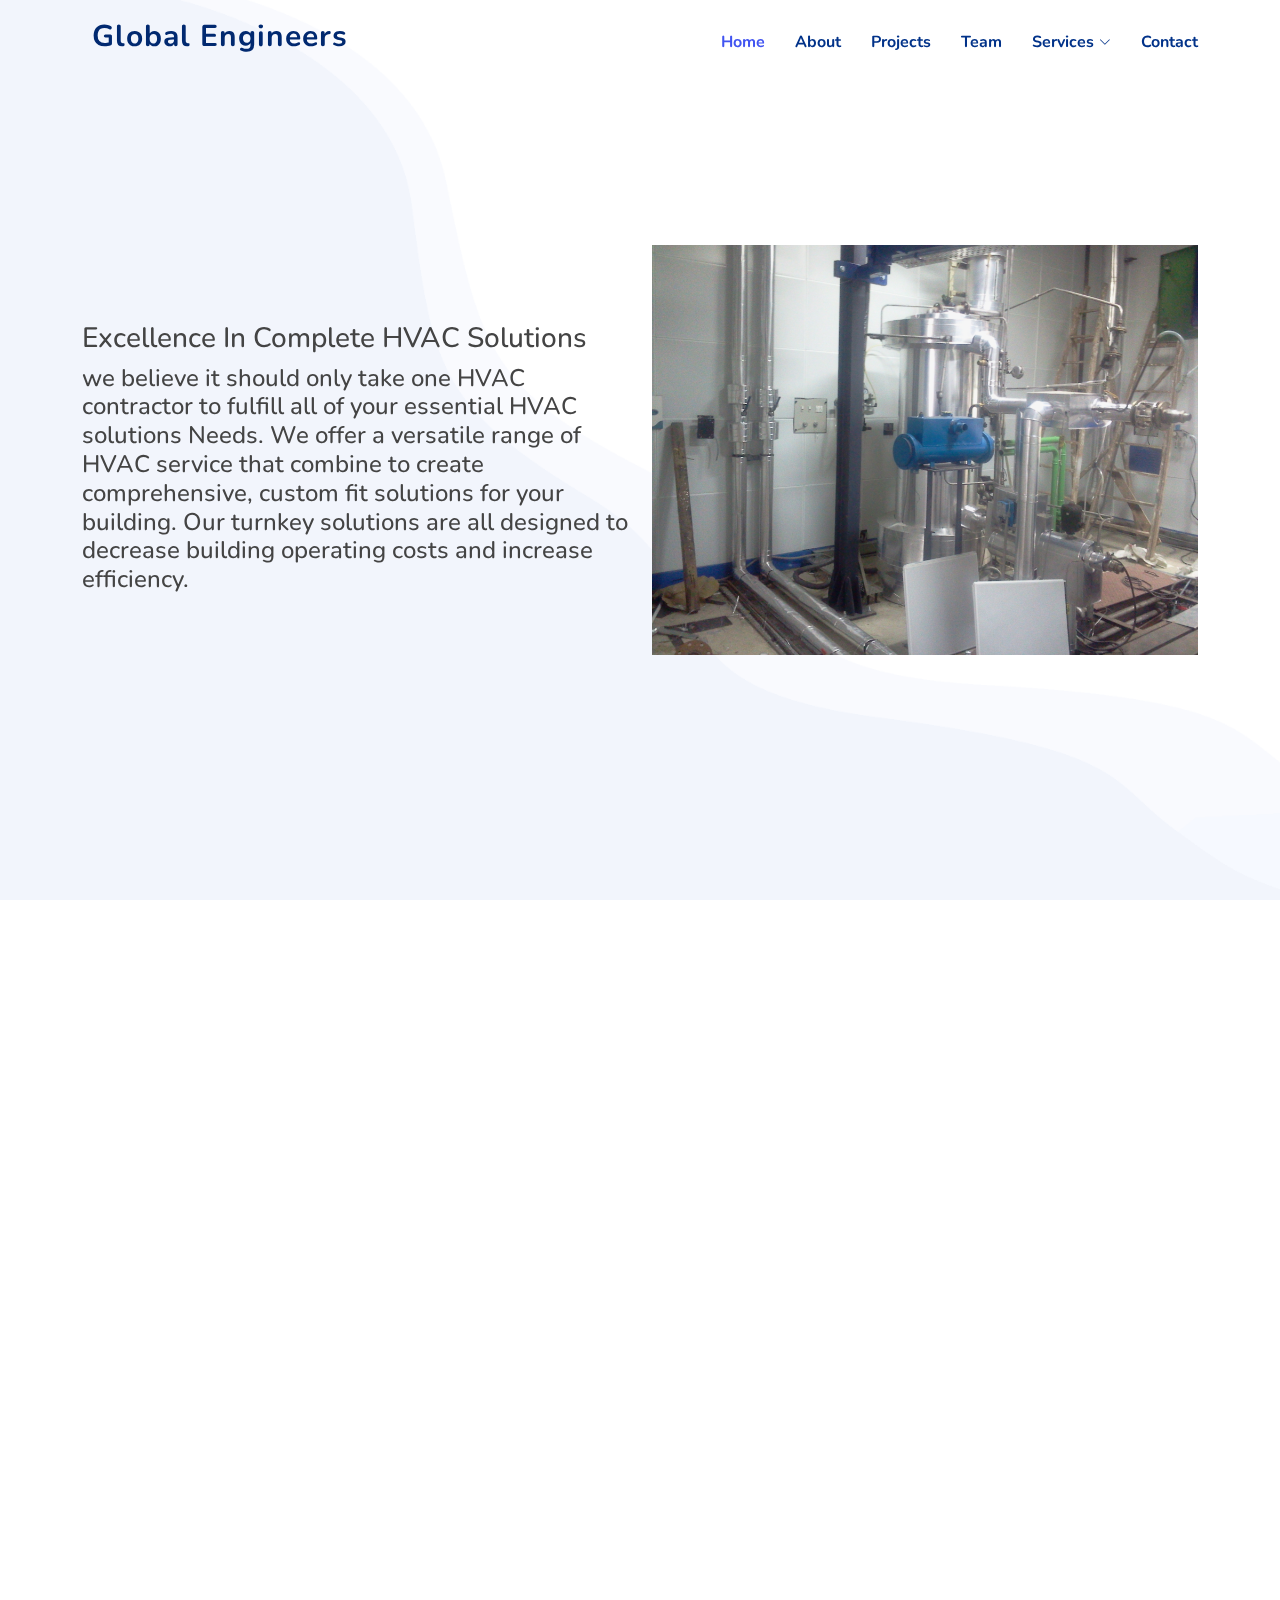
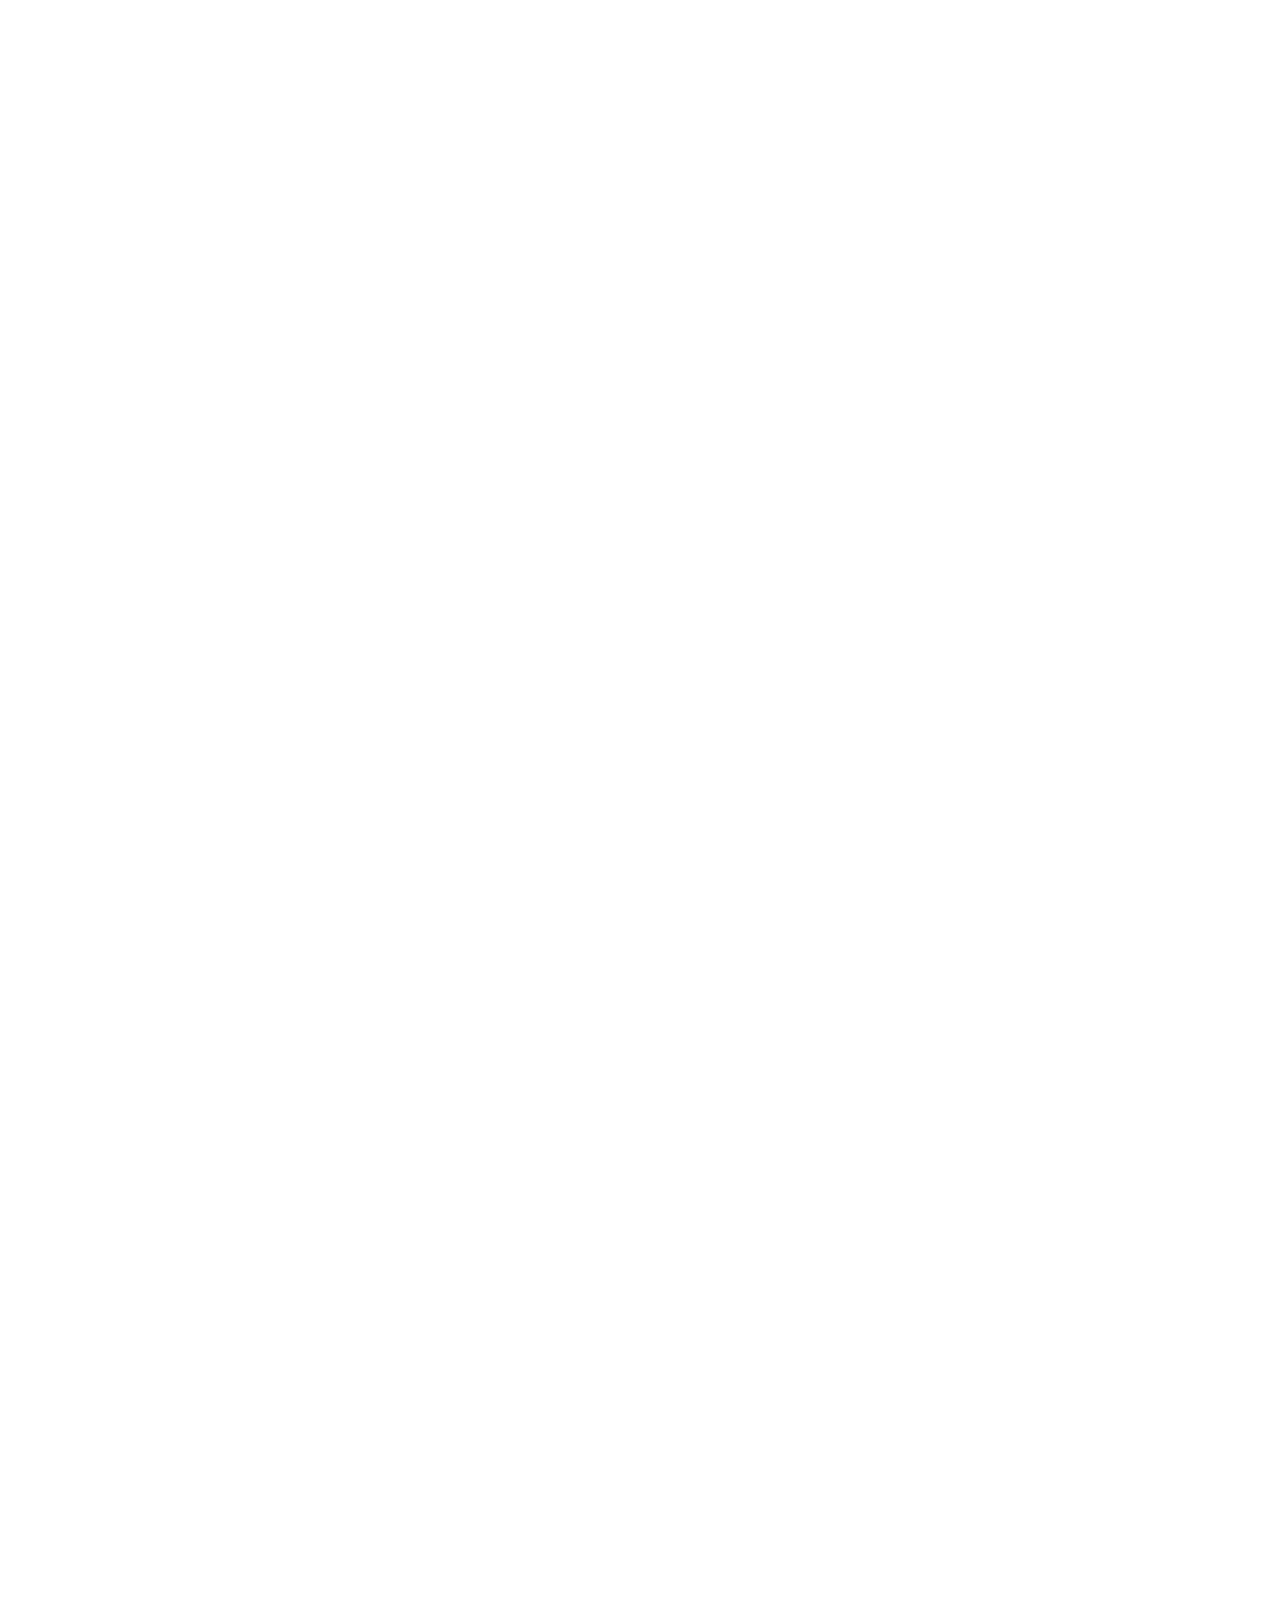
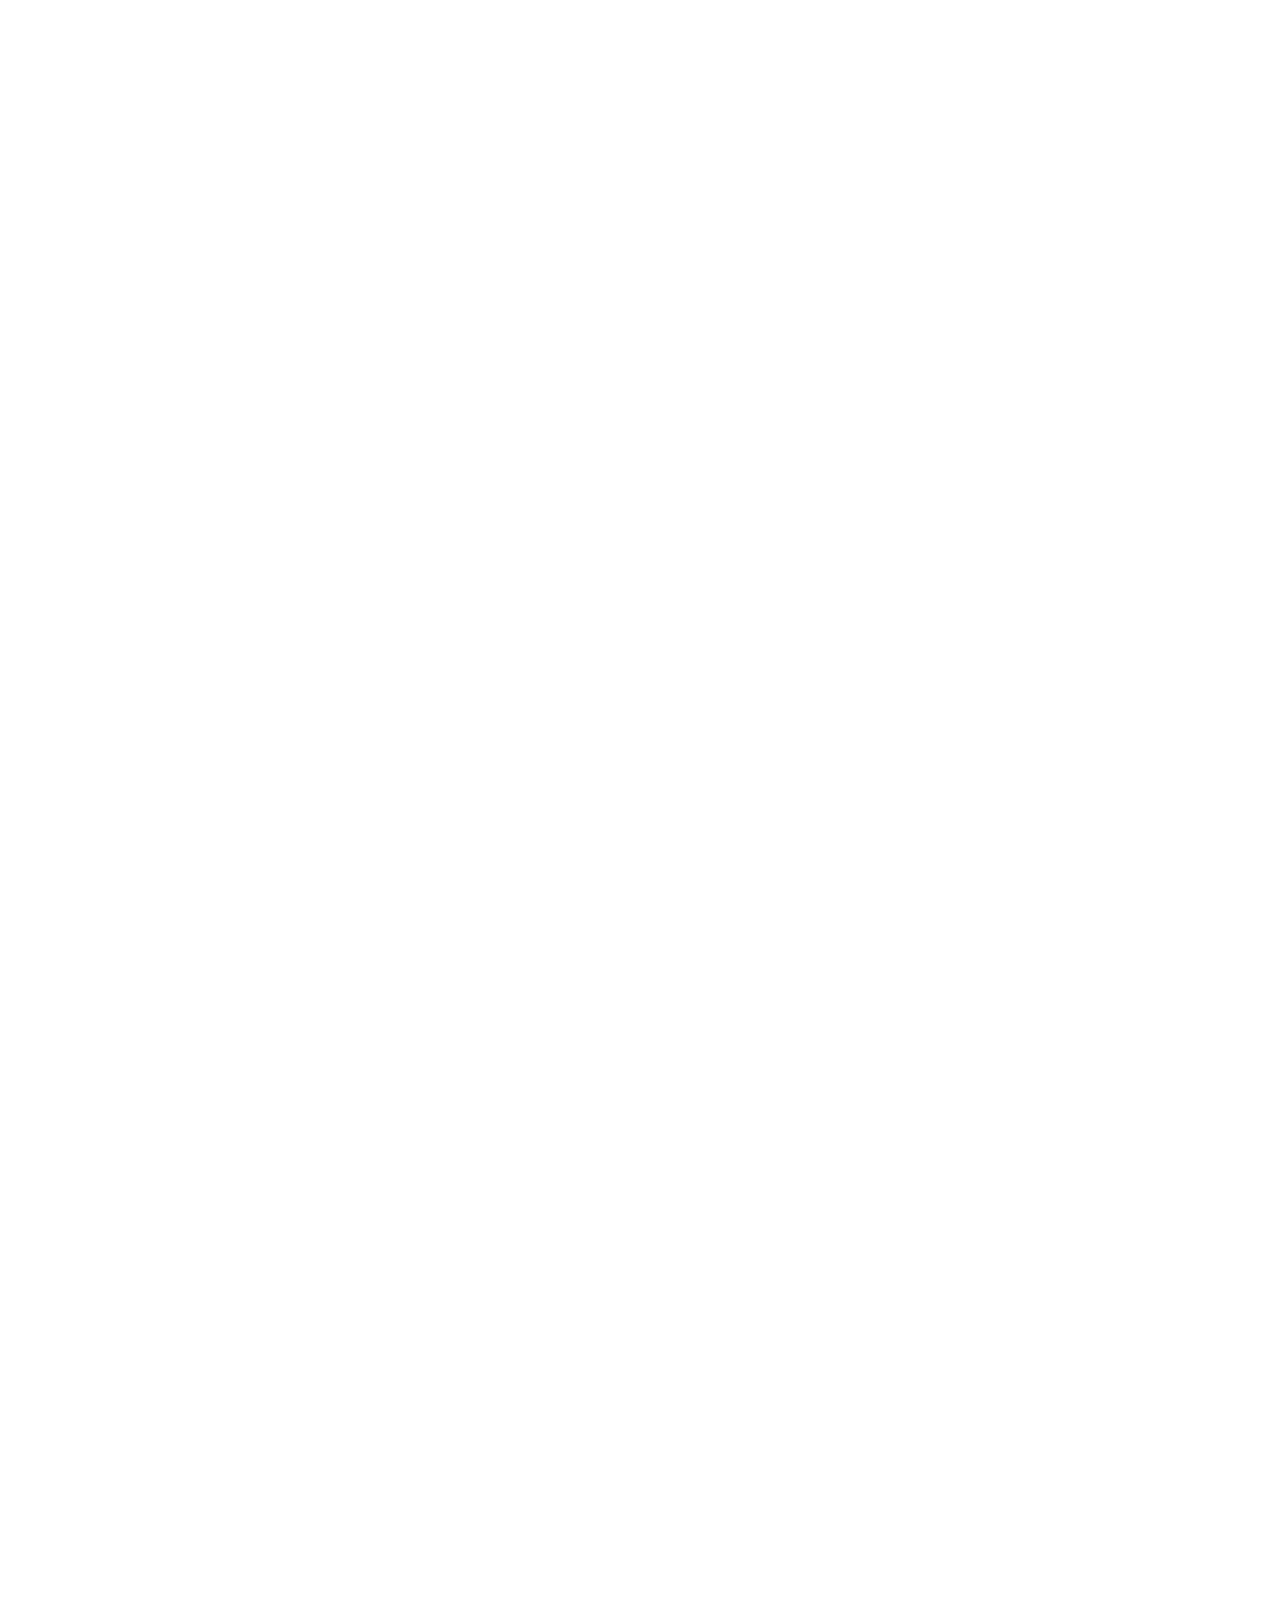
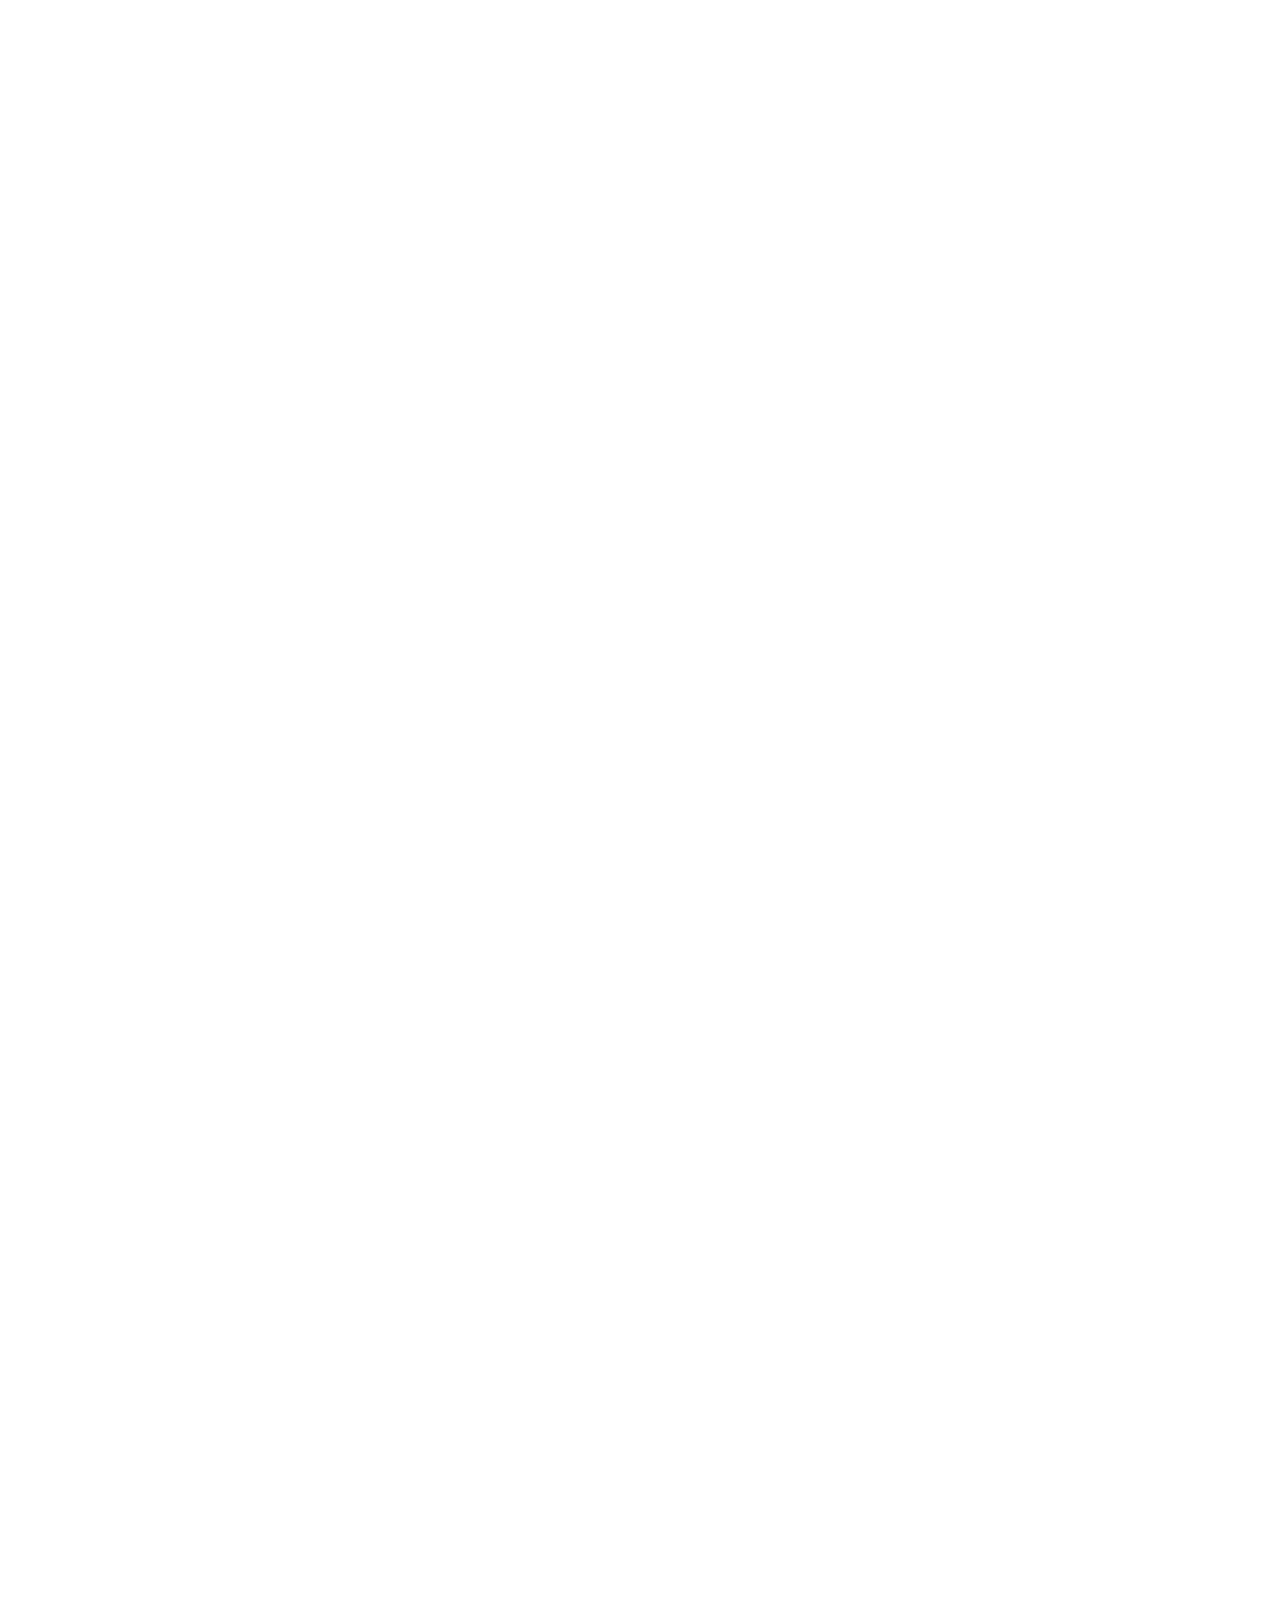
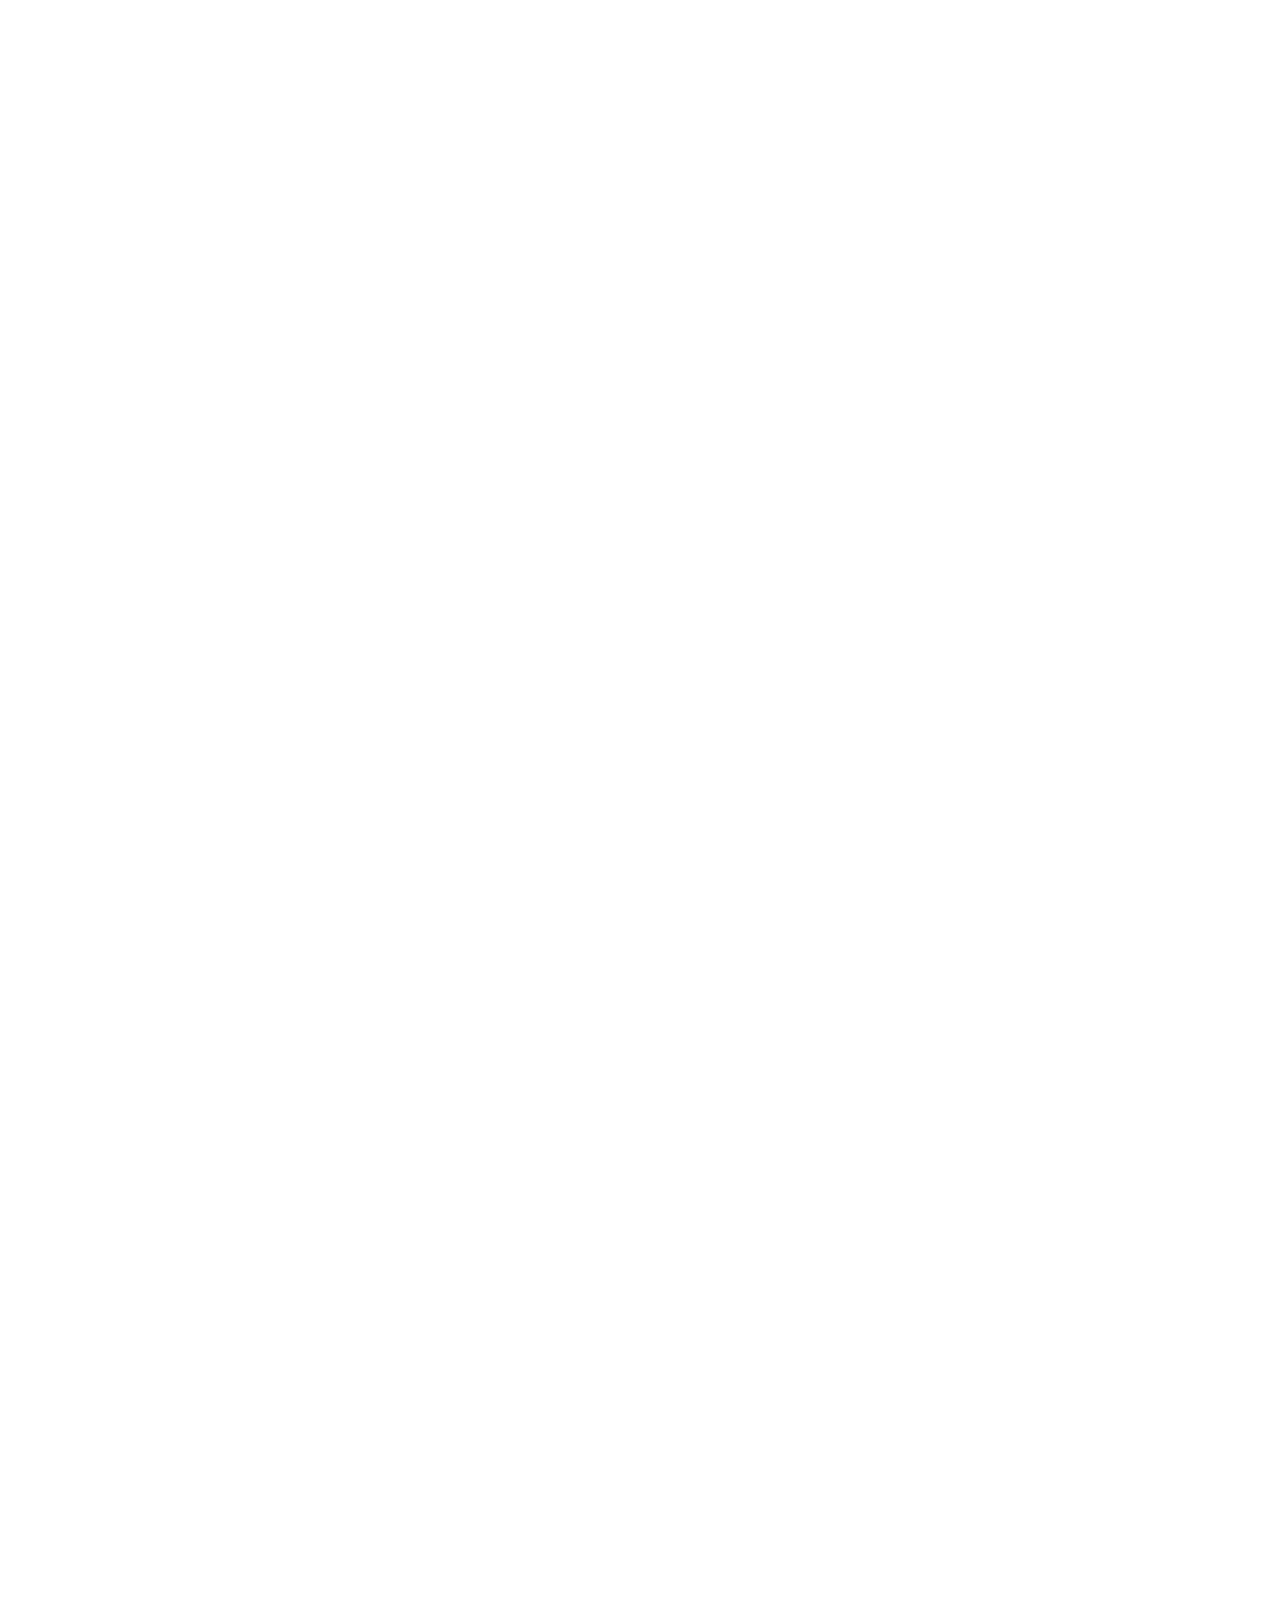
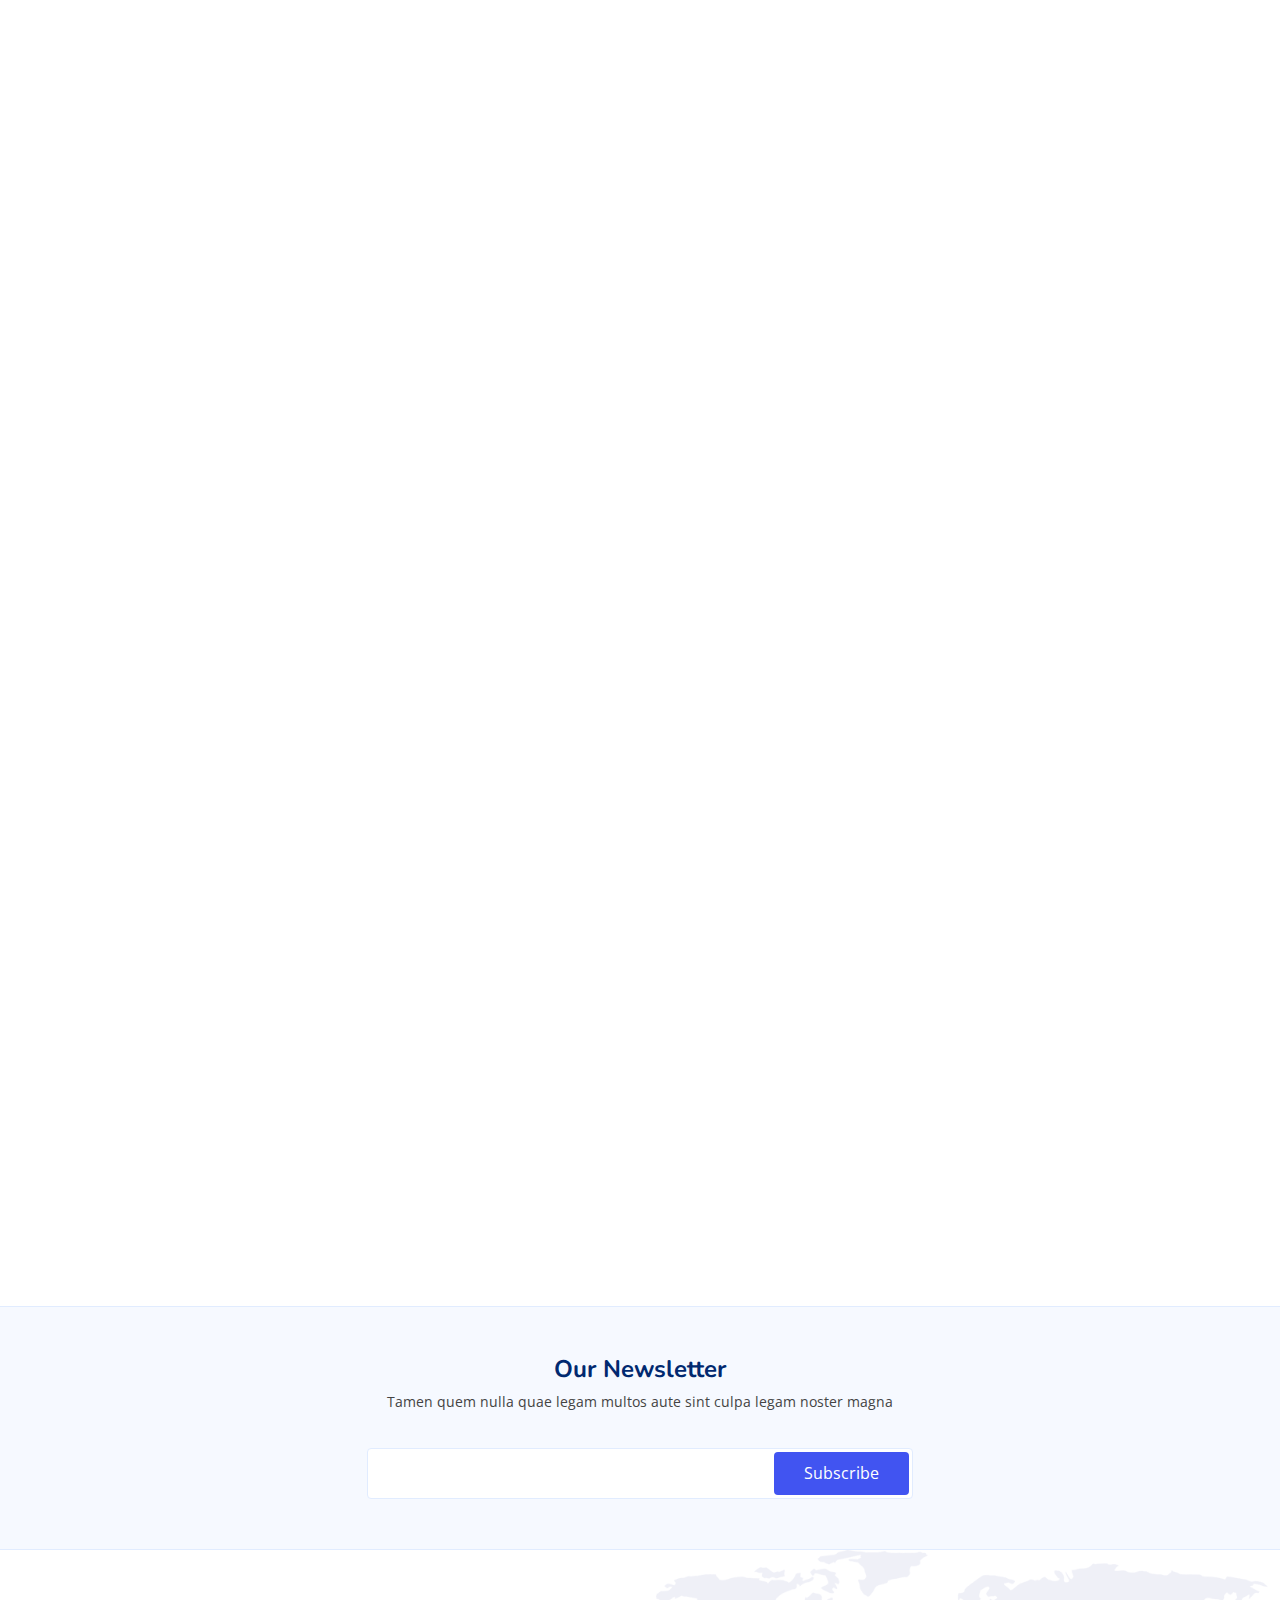
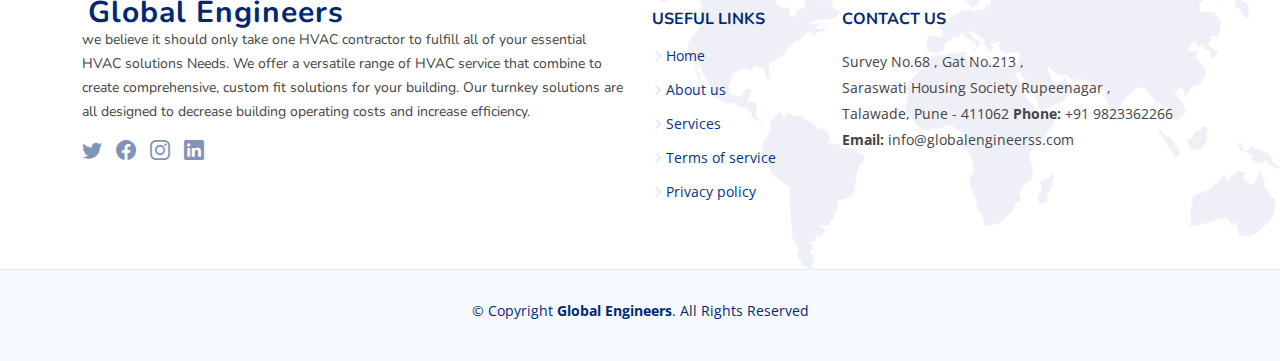
==== commit 66af5bd6: "added compoents" ====
--- a/index.html
+++ b/index.html
@@ -46,14 +46,15 @@
         <ul>
           <li><a class="nav-link scrollto active" href="#hero">Home</a></li>
           <li><a class="nav-link scrollto" href="#about">About</a></li>
-          <li><a class="nav-link scrollto" href="#services">Services</a></li>
-          <li><a class="nav-link scrollto" href="#portfolio">Portfolio</a></li>
+          <li><a class="nav-link scrollto" href="#services">Projects</a></li>
+          <!-- <li><a class="nav-link scrollto" href="#portfolio">Portfolio</a></li> -->
           <li><a class="nav-link scrollto" href="#team">Team</a></li>
-          <li><a href="blog.html">Blog</a></li>
-          <li class="dropdown"><a href="#"><span>Drop Down</span> <i class="bi bi-chevron-down"></i></a>
+          <!-- <li><a href="blog.html">Blog</a></li> -->
+          <li class="dropdown"><a href="#"><span>Services</span> <i class="bi bi-chevron-down"></i></a>
             <ul>
-              <li><a href="#">Drop Down 1</a></li>
-              <li class="dropdown"><a href="#"><span>Deep Drop Down</span> <i class="bi bi-chevron-right"></i></a>
+              <li><a href="#">
+                Cold Room - Cold Storage</a></li>
+              <!-- <li class="dropdown"><a href="#"><span>Deep Drop Down</span> <i class="bi bi-chevron-right"></i></a>
                 <ul>
                   <li><a href="#">Deep Drop Down 1</a></li>
                   <li><a href="#">Deep Drop Down 2</a></li>
@@ -61,14 +62,15 @@
                   <li><a href="#">Deep Drop Down 4</a></li>
                   <li><a href="#">Deep Drop Down 5</a></li>
                 </ul>
-              </li>
-              <li><a href="#">Drop Down 2</a></li>
-              <li><a href="#">Drop Down 3</a></li>
-              <li><a href="#">Drop Down 4</a></li>
+              </li> -->
+              <li><a href="#">Cassette AC - Split AC</a></li>
+              <li><a href="#">Centralised AC Solution</a></li>
+              <li><a href="#">Ductable AC Solution</a></li>
+              <li><a href="#">HVAC Contractor</a></li>
             </ul>
           </li>
           <li><a class="nav-link scrollto" href="#contact">Contact</a></li>
-          <li><a class="getstarted scrollto" href="#about">Get Started</a></li>
+          <!-- <li><a class="getstarted scrollto" href="#about">Get Started</a></li> -->
         </ul>
         <i class="bi bi-list mobile-nav-toggle"></i>
       </nav><!-- .navbar -->
@@ -82,19 +84,21 @@
     <div class="container">
       <div class="row">
         <div class="col-lg-6 d-flex flex-column justify-content-center">
-          <h1 data-aos="fade-up">We offer modern solutions for growing your business</h1>
-          <h2 data-aos="fade-up" data-aos-delay="400">We are team of talented designers making websites with Bootstrap</h2>
+          <br/>
+          <h3 data-aos="fade-up">Excellence In Complete
+            HVAC Solutions</h3>
+          <h4 data-aos="fade-up" data-aos-delay="400">we believe it should only take one HVAC contractor to fulfill all of your essential HVAC solutions Needs. We offer a versatile range of HVAC service that combine to create comprehensive, custom fit solutions for your building. Our turnkey solutions are all designed to decrease building operating costs and increase efficiency.</h4>
           <div data-aos="fade-up" data-aos-delay="600">
             <div class="text-center text-lg-start">
-              <a href="#about" class="btn-get-started scrollto d-inline-flex align-items-center justify-content-center align-self-center">
+              <!-- <a href="#about" class="btn-get-started scrollto d-inline-flex align-items-center justify-content-center align-self-center">
                 <span>Get Started</span>
                 <i class="bi bi-arrow-right"></i>
-              </a>
+              </a> -->
             </div>
           </div>
         </div>
         <div class="col-lg-6 hero-img" data-aos="zoom-out" data-aos-delay="200">
-          <img src="assets/img/hero-img.png" class="img-fluid" alt="">
+          <img src="assets/img/hero-img.jpg" class="img-fluid" alt="">
         </div>
       </div>
     </div>
@@ -111,16 +115,18 @@
           <div class="col-lg-6 d-flex flex-column justify-content-center" data-aos="fade-up" data-aos-delay="200">
             <div class="content">
               <h3>Who We Are</h3>
-              <h2>Expedita voluptas omnis cupiditate totam eveniet nobis sint iste. Dolores est repellat corrupti reprehenderit.</h2>
+              <h2>Our Goal is to provide better service to customer satisfaction by thorough evaluation of customer needs, appropriate support and prompt service</h2>
               <p>
-                Quisquam vel ut sint cum eos hic dolores aperiam. Sed deserunt et. Inventore et et dolor consequatur itaque ut voluptate sed et. Magnam nam ipsum tenetur suscipit voluptatum nam et est corrupti.
+                We are in Application Engineering, Consultancy, Service and Sales of air-conditioning and Refrigeration equipment’s for Corporate, Retail and Residential sectors. Our operations are concentrated in all over India, 
+                Global Engineers created Industrial, Hospitals and residential segments in HVAC industry.
+
               </p>
-              <div class="text-center text-lg-start">
+              <!-- <div class="text-center text-lg-start">
                 <a href="#" class="btn-read-more d-inline-flex align-items-center justify-content-center align-self-center">
                   <span>Read More</span>
                   <i class="bi bi-arrow-right"></i>
                 </a>
-              </div>
+              </div> -->
             </div>
           </div>
 
@@ -444,7 +450,7 @@
 
         <header class="section-header">
           <h2>Services</h2>
-          <p>Veritatis et dolores facere numquam et praesentium</p>
+          <p> We Provide and did Analysis, Planning, Execution & Support</p>
         </header>
 
         <div class="row gy-4">
@@ -452,8 +458,8 @@
           <div class="col-lg-4 col-md-6" data-aos="fade-up" data-aos-delay="200">
             <div class="service-box blue">
               <i class="ri-discuss-line icon"></i>
-              <h3>Nesciunt Mete</h3>
-              <p>Provident nihil minus qui consequatur non omnis maiores. Eos accusantium minus dolores iure perferendis tempore et consequatur.</p>
+              <h3>HVAC Contractor</h3>
+              <p>We take care of every kind of Centralized & Industrial Air Conditioning Solutions (HVAC Solutions) for any building type & take care of entire turnkey projects i.e. Designing, Sales & Execution</p>
               <a href="#" class="read-more"><span>Read More</span> <i class="bi bi-arrow-right"></i></a>
             </div>
           </div>
@@ -461,8 +467,8 @@
           <div class="col-lg-4 col-md-6" data-aos="fade-up" data-aos-delay="300">
             <div class="service-box orange">
               <i class="ri-discuss-line icon"></i>
-              <h3>Eosle Commodi</h3>
-              <p>Ut autem aut autem non a. Sint sint sit facilis nam iusto sint. Libero corrupti neque eum hic non ut nesciunt dolorem.</p>
+              <h3>Chiller Solution</h3>
+              <p>Cooling solutions with stable operation, high efficiency and accuracy.chillers are designed to cover a broad range of applications from the air conditioning of buildings to the cooling of factories.</p>
               <a href="#" class="read-more"><span>Read More</span> <i class="bi bi-arrow-right"></i></a>
             </div>
           </div>
@@ -470,8 +476,8 @@
           <div class="col-lg-4 col-md-6" data-aos="fade-up" data-aos-delay="400">
             <div class="service-box green">
               <i class="ri-discuss-line icon"></i>
-              <h3>Ledo Markt</h3>
-              <p>Ut excepturi voluptatem nisi sed. Quidem fuga consequatur. Minus ea aut. Vel qui id voluptas adipisci eos earum corrupti.</p>
+              <h3>Ductable AC Solution</h3>
+              <p>A balanced air controlling device which makes the air capable to breathe in is named as Air Conditioner.</p>
               <a href="#" class="read-more"><span>Read More</span> <i class="bi bi-arrow-right"></i></a>
             </div>
           </div>
@@ -479,8 +485,8 @@
           <div class="col-lg-4 col-md-6" data-aos="fade-up" data-aos-delay="500">
             <div class="service-box red">
               <i class="ri-discuss-line icon"></i>
-              <h3>Asperiores Commodi</h3>
-              <p>Non et temporibus minus omnis sed dolor esse consequatur. Cupiditate sed error ea fuga sit provident adipisci neque.</p>
+              <h3>Centralised AC Solution</h3>
+              <p>The defined aim of centralized air conditioning machines is to distribute the air at every corner of the space where it is installed. It is designed to offer more comfort for improving air levels within home, office or other big indoor areas.</p>
               <a href="#" class="read-more"><span>Read More</span> <i class="bi bi-arrow-right"></i></a>
             </div>
           </div>
@@ -488,8 +494,8 @@
           <div class="col-lg-4 col-md-6" data-aos="fade-up" data-aos-delay="600">
             <div class="service-box purple">
               <i class="ri-discuss-line icon"></i>
-              <h3>Velit Doloremque.</h3>
-              <p>Cumque et suscipit saepe. Est maiores autem enim facilis ut aut ipsam corporis aut. Sed animi at autem alias eius labore.</p>
+              <h3>Cassette AC - Split AC.</h3>
+              <p>Cassette Air Conditioners come with one way, two way and four way power throw.</p>
               <a href="#" class="read-more"><span>Read More</span> <i class="bi bi-arrow-right"></i></a>
             </div>
           </div>
@@ -497,8 +503,8 @@
           <div class="col-lg-4 col-md-6" data-aos="fade-up" data-aos-delay="700">
             <div class="service-box pink">
               <i class="ri-discuss-line icon"></i>
-              <h3>Dolori Architecto</h3>
-              <p>Hic molestias ea quibusdam eos. Fugiat enim doloremque aut neque non et debitis iure. Corrupti recusandae ducimus enim.</p>
+              <h3>Cold Room - Cold Storage</h3>
+              <p>We are recognized as a coveted firm engaged in offering Cold Storage Services for agro, pharmaceutical industry  and dairy products. With the support of our efficient professionals, we have been able to render these services as per the set industrial guidelines. The food items are stored in the most organized manner that ensures retainment of their freshness. Our cold storage unit is frequently cleaned and updated for safe and hygienic stocking of the food products.</p>
               <a href="#" class="read-more"><span>Read More</span> <i class="bi bi-arrow-right"></i></a>
             </div>
           </div>
@@ -510,7 +516,7 @@
     </section><!-- End Services Section -->
 
     <!-- ======= Pricing Section ======= -->
-    <section id="pricing" class="pricing">
+    <!-- <section id="pricing" class="pricing">
 
       <div class="container" data-aos="fade-up">
 
@@ -590,7 +596,8 @@
 
       </div>
 
-    </section><!-- End Pricing Section -->
+    </section> -->
+    <!-- End Pricing Section -->
 
     <!-- ======= F.A.Q Section ======= -->
     <section id="faq" class="faq">
@@ -702,7 +709,7 @@
     </section><!-- End F.A.Q Section -->
 
     <!-- ======= Portfolio Section ======= -->
-    <section id="portfolio" class="portfolio">
+    <!-- <section id="portfolio" class="portfolio">
 
       <div class="container" data-aos="fade-up">
 
@@ -854,7 +861,8 @@
 
       </div>
 
-    </section><!-- End Portfolio Section -->
+    </section> -->
+    <!-- End Portfolio Section -->
 
     <!-- ======= Testimonials Section ======= -->
     <section id="testimonials" class="testimonials">
@@ -1057,20 +1065,29 @@
       <div class="container" data-aos="fade-up">
 
         <header class="section-header">
-          <h2>Our Clients</h2>
-          <p>Temporibus omnis officia</p>
+          <h2>Our Happy Clients</h2>
+          <p>Customer service shouldn’t just be a department, it should be the entire company.</p>
         </header>
 
         <div class="clients-slider swiper">
           <div class="swiper-wrapper align-items-center">
-            <div class="swiper-slide"><img src="assets/img/clients/client-1.png" class="img-fluid" alt=""></div>
-            <div class="swiper-slide"><img src="assets/img/clients/client-2.png" class="img-fluid" alt=""></div>
-            <div class="swiper-slide"><img src="assets/img/clients/client-3.png" class="img-fluid" alt=""></div>
-            <div class="swiper-slide"><img src="assets/img/clients/client-4.png" class="img-fluid" alt=""></div>
-            <div class="swiper-slide"><img src="assets/img/clients/client-5.png" class="img-fluid" alt=""></div>
-            <div class="swiper-slide"><img src="assets/img/clients/client-6.png" class="img-fluid" alt=""></div>
-            <div class="swiper-slide"><img src="assets/img/clients/client-7.png" class="img-fluid" alt=""></div>
-            <div class="swiper-slide"><img src="assets/img/clients/client-8.png" class="img-fluid" alt=""></div>
+            <div class="swiper-slide"><img src="assets/img/clients/Wipro.png" class="img-fluid" alt=""></div>
+            <div class="swiper-slide"><img src="assets/img/clients/Voltas.jpg" class="img-fluid" alt=""></div>
+            <div class="swiper-slide"><img src="assets/img/clients/VECV.jpg" class="img-fluid" alt=""></div>
+            <div class="swiper-slide"><img src="assets/img/clients/thermax-logo.gif" class="img-fluid" alt=""></div>
+            <div class="swiper-slide"><img src="assets/img/clients/Rieco.gif" class="img-fluid" alt=""></div>
+            <div class="swiper-slide"><img src="assets/img/clients/Serum.jpg" class="img-fluid" alt=""></div>
+            <div class="swiper-slide"><img src="assets/img/clients/Praj.png" class="img-fluid" alt=""></div>
+            <div class="swiper-slide"><img src="assets/img/clients/PNG.png" class="img-fluid" alt=""></div>
+            
+            <div class="swiper-slide"><img src="assets/img/clients/Persistent.jpg" class="img-fluid" alt=""></div>
+            <div class="swiper-slide"><img src="assets/img/clients/PARI.jpg" class="img-fluid" alt=""></div>
+            <div class="swiper-slide"><img src="assets/img/clients/Akzonoble.png" class="img-fluid" alt=""></div>
+            <div class="swiper-slide"><img src="assets/img/clients/Amway.png" class="img-fluid" alt=""></div>
+            <div class="swiper-slide"><img src="assets/img/clients/AquaChill.png" class="img-fluid" alt=""></div>
+            <div class="swiper-slide"><img src="assets/img/clients/Biocon.png" class="img-fluid" alt=""></div>
+            <div class="swiper-slide"><img src="assets/img/clients/Loreal.png" class="img-fluid" alt=""></div>
+            <div class="swiper-slide"><img src="assets/img/clients/Mahindra.png" class="img-fluid" alt=""></div>
           </div>
           <div class="swiper-pagination"></div>
         </div>
@@ -1142,28 +1159,30 @@
                 <div class="info-box">
                   <i class="bi bi-geo-alt"></i>
                   <h3>Address</h3>
-                  <p>A108 Adam Street,<br>New York, NY 535022</p>
+                  <p>Survey No.68 , Gat No.213 ,<br/>
+                    Saraswati Housing Society Rupeenagar ,<br/>
+                    Talawade, Pune - 411062</p>
                 </div>
               </div>
               <div class="col-md-6">
                 <div class="info-box">
                   <i class="bi bi-telephone"></i>
                   <h3>Call Us</h3>
-                  <p>+1 5589 55488 55<br>+1 6678 254445 41</p>
+                  <p>+91 9823362266<br>+91 9823362266</p>
                 </div>
               </div>
               <div class="col-md-6">
                 <div class="info-box">
                   <i class="bi bi-envelope"></i>
                   <h3>Email Us</h3>
-                  <p>info@example.com<br>contact@example.com</p>
+                  <p>info@globalengineerss.com<br>globalengineers100@gmail.co</p>
                 </div>
               </div>
               <div class="col-md-6">
                 <div class="info-box">
                   <i class="bi bi-clock"></i>
                   <h3>Open Hours</h3>
-                  <p>Monday - Friday<br>9:00AM - 05:00PM</p>
+                  <p>Monday - Saturday<br>9:00AM - 08:00PM</p>
                 </div>
               </div>
             </div>
@@ -1233,7 +1252,7 @@
     <div class="footer-top">
       <div class="container">
         <div class="row gy-4">
-          <div class="col-lg-5 col-md-12 footer-info">
+          <div class="col-lg-6 col-md-12 footer-info">
             <a href="index.html" class="logo d-flex align-items-center">
               <img src="assets/img/logo.png" alt="">
               <span>Global Engineers</span>
@@ -1257,7 +1276,7 @@
               <li><i class="bi bi-chevron-right"></i> <a href="#">Privacy policy</a></li>
             </ul>
           </div>
-
+<!-- 
           <div class="col-lg-2 col-6 footer-links">
             <h4>Our Services</h4>
             <ul>
@@ -1267,9 +1286,9 @@
               <li><i class="bi bi-chevron-right"></i> <a href="#">Marketing</a></li>
               <li><i class="bi bi-chevron-right"></i> <a href="#">Graphic Design</a></li>
             </ul>
-          </div>
-
-          <div class="col-lg-3 col-md-12 footer-contact text-center text-md-start">
+          </div> -->
+
+          <div class="col-lg-4 col-md-12 footer-contact text-center text-md-start">
             <h4>Contact Us</h4>
             <p>
               Survey No.68 , Gat No.213 ,<br/>
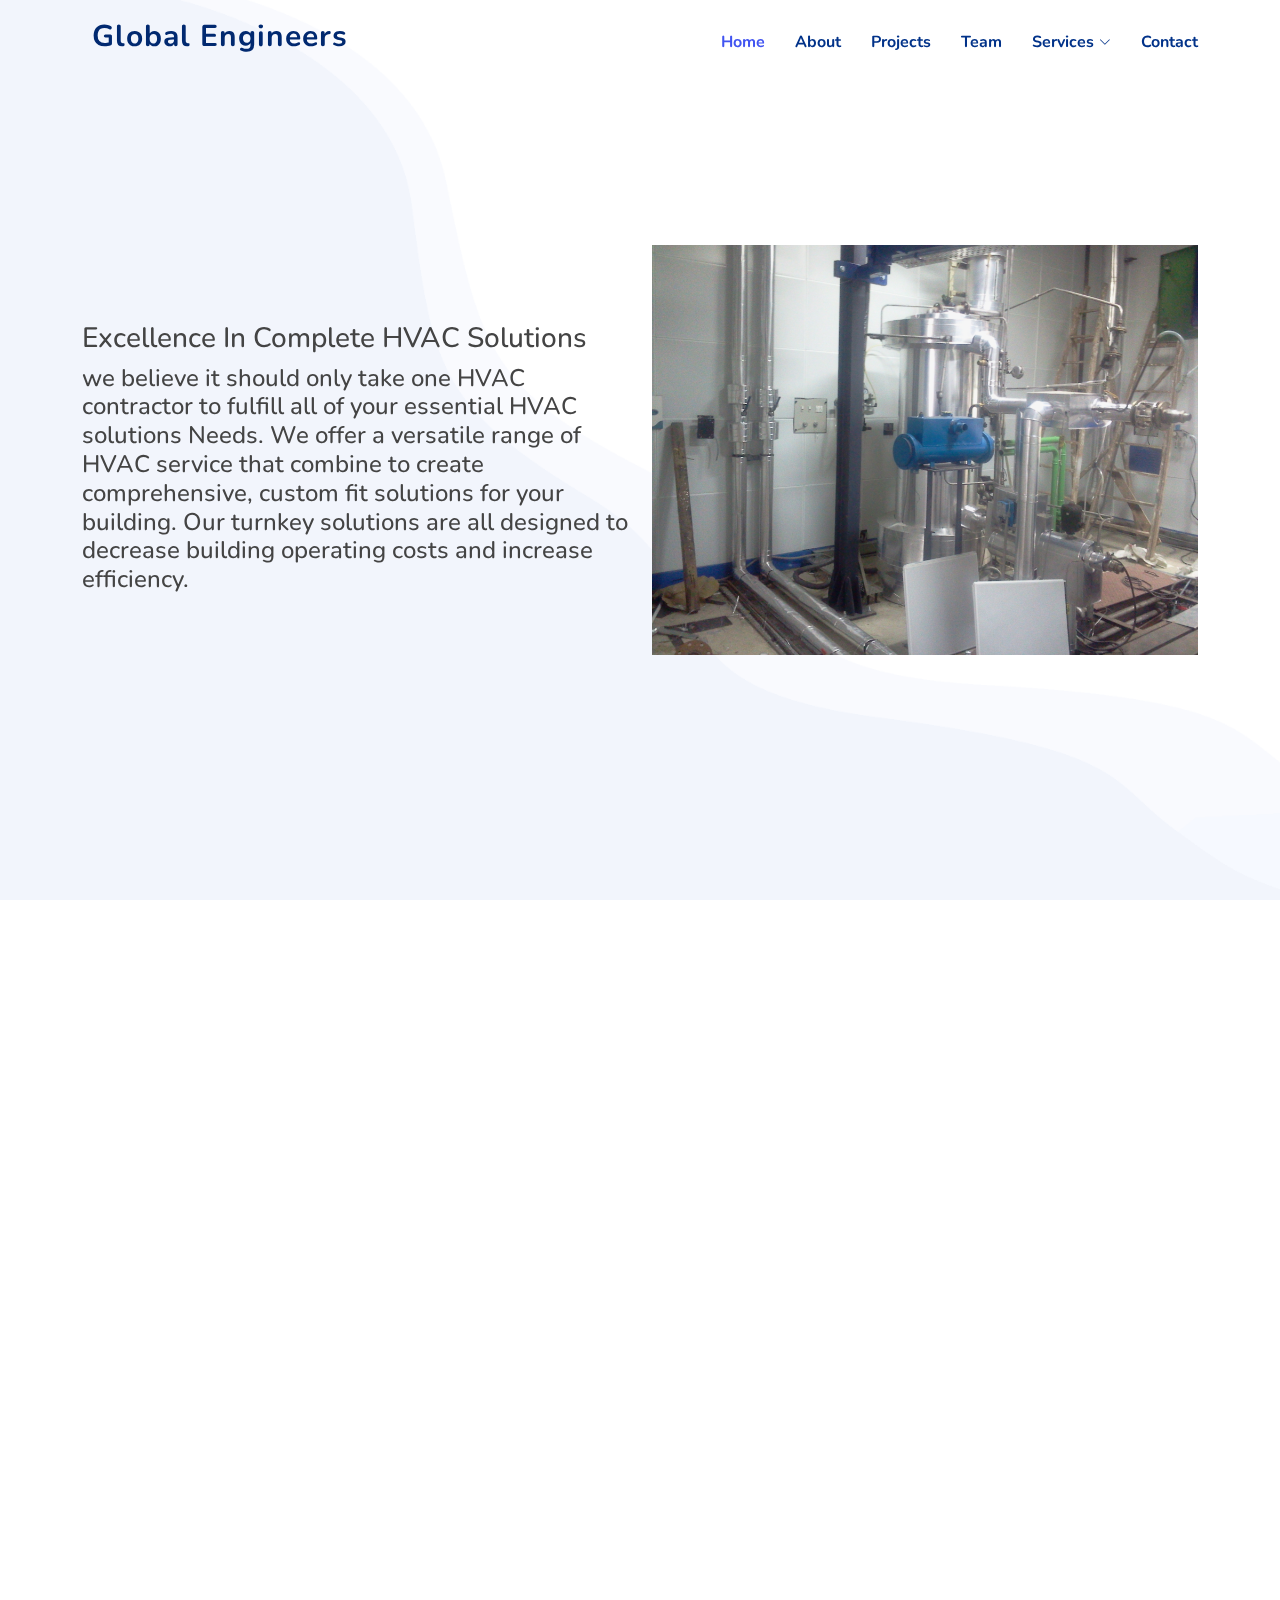
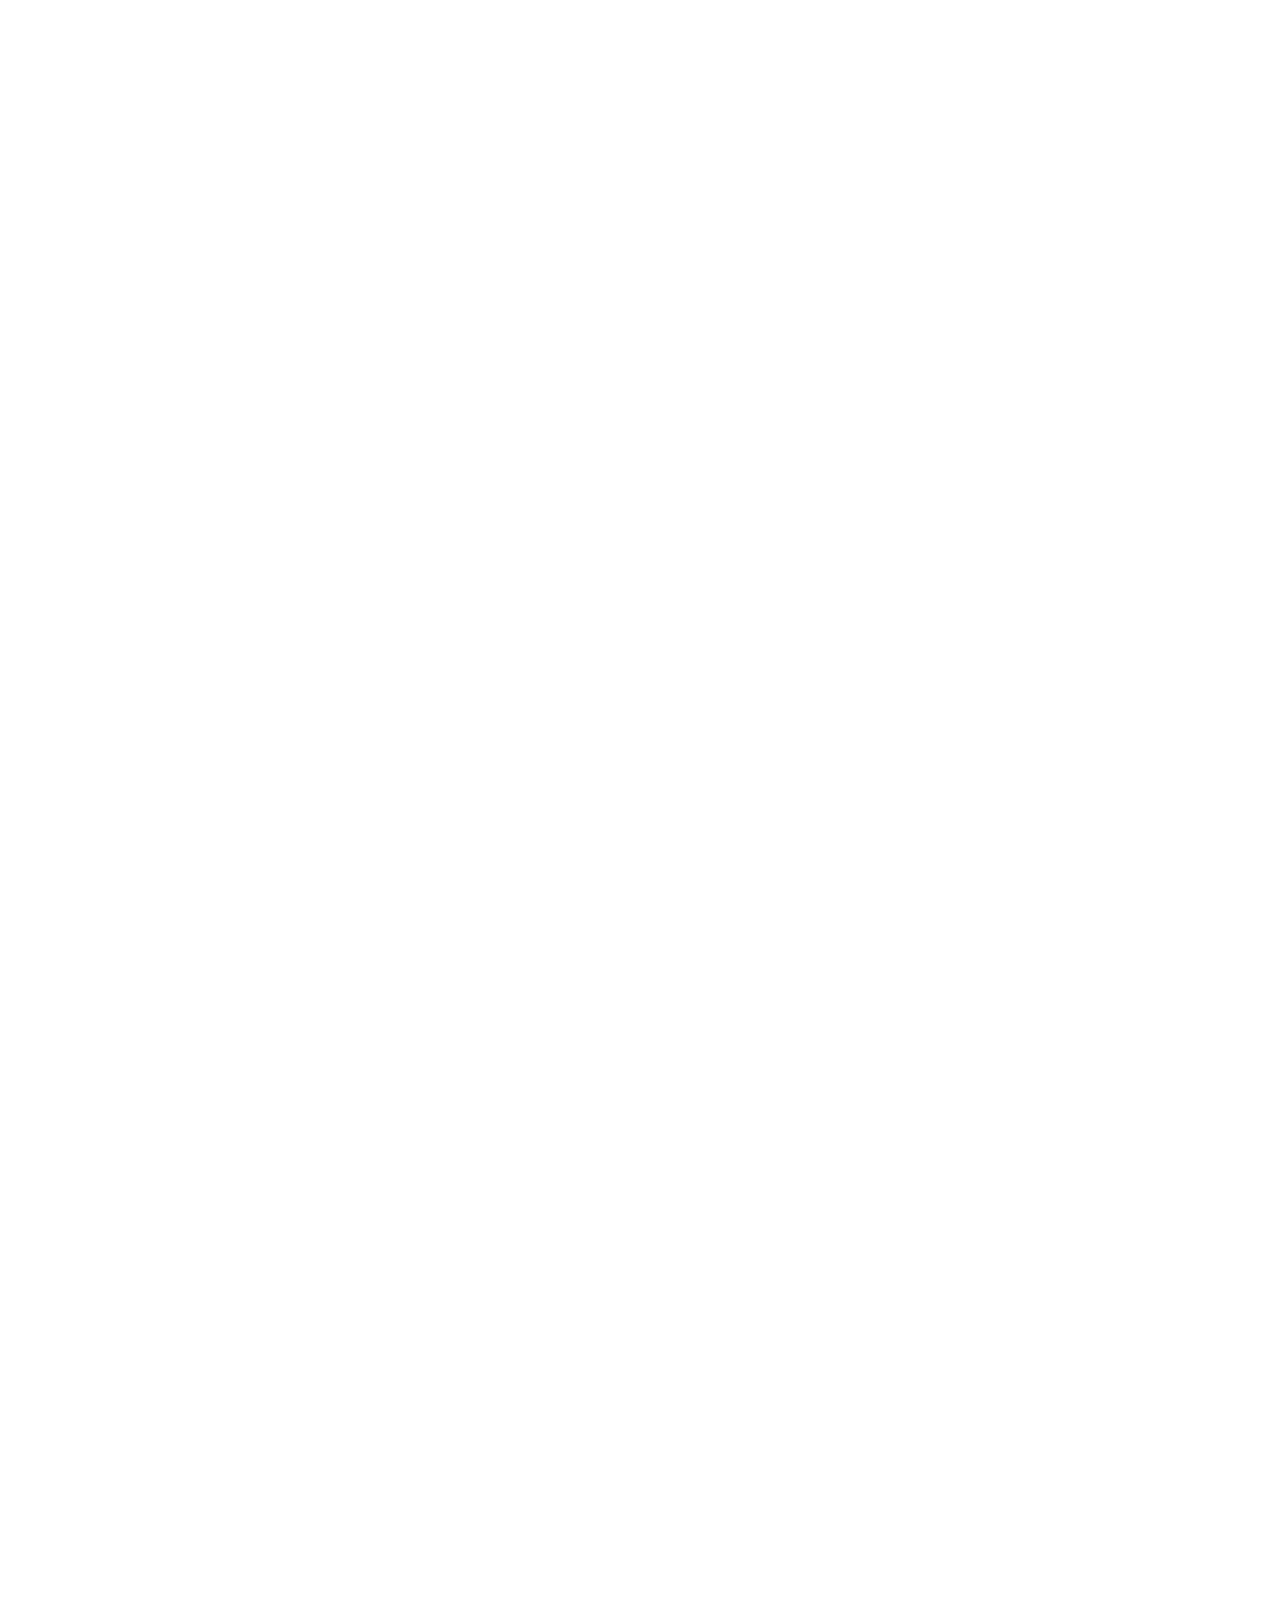
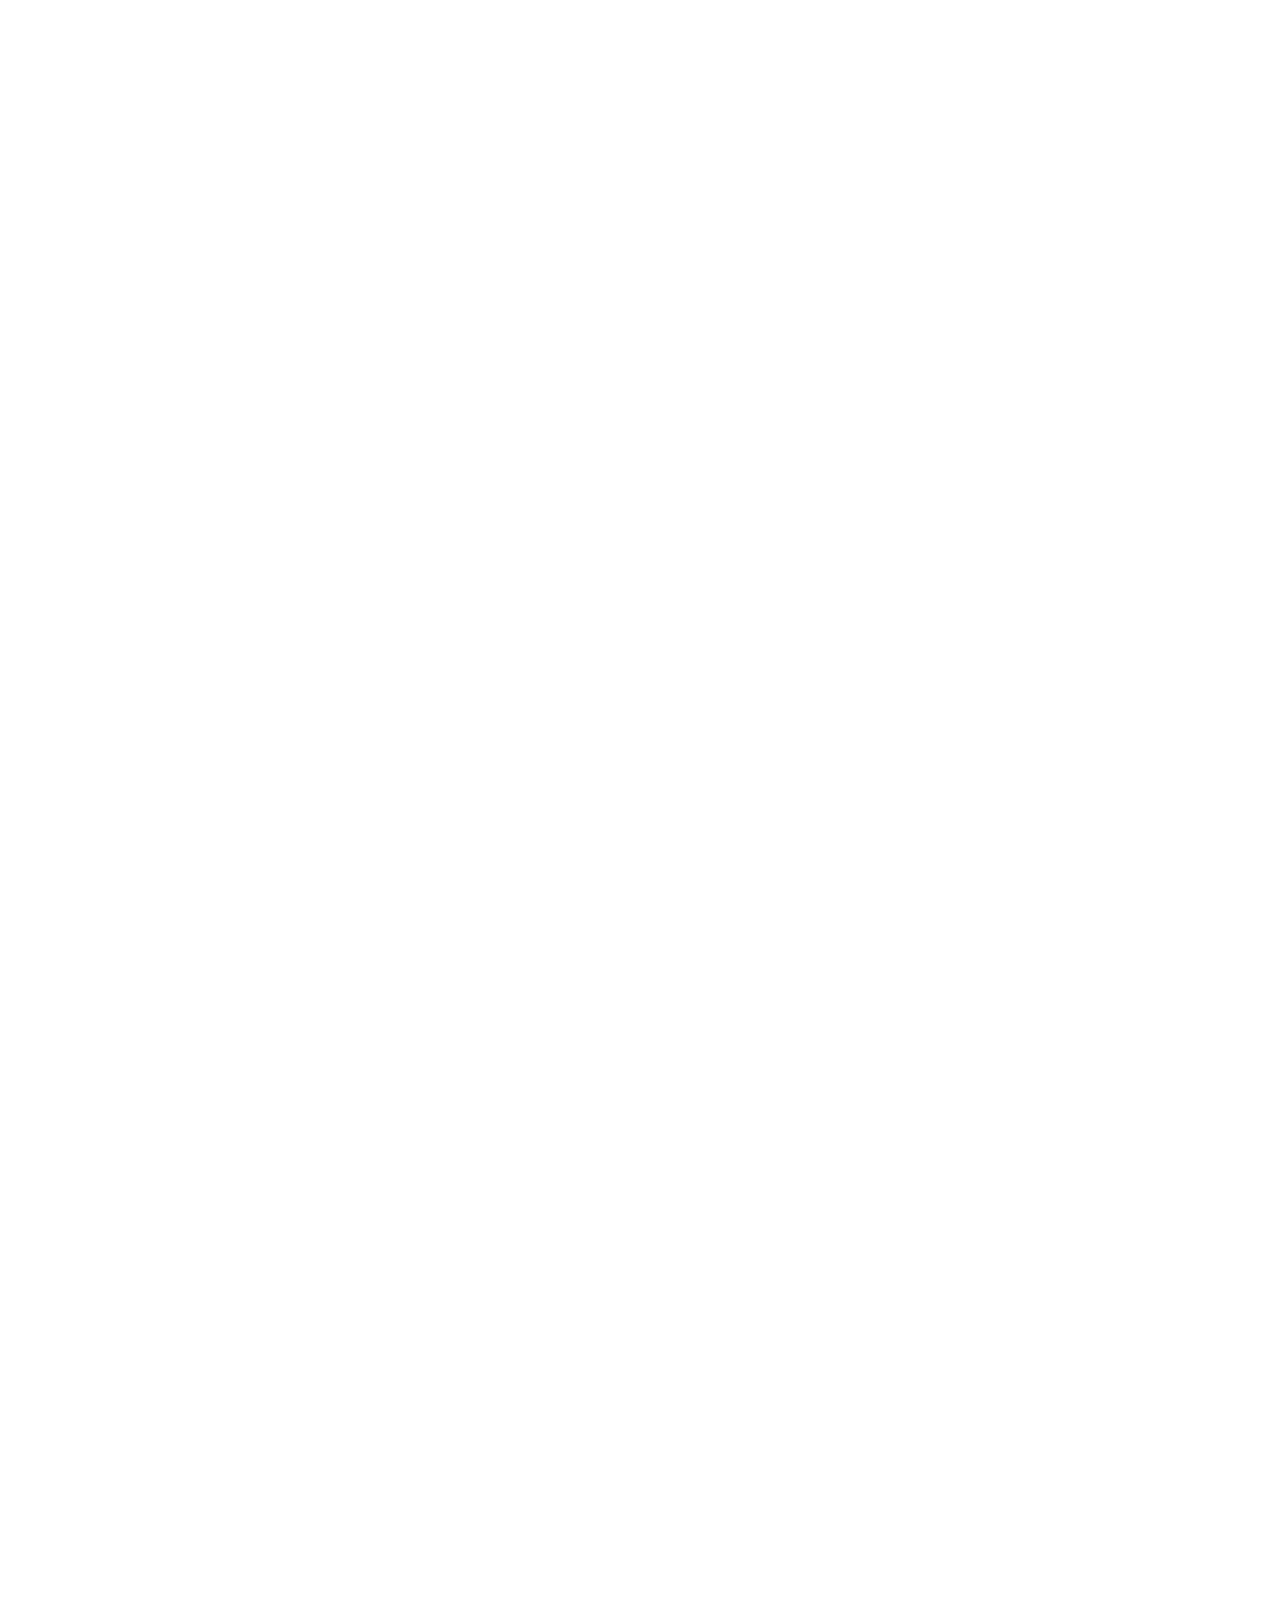
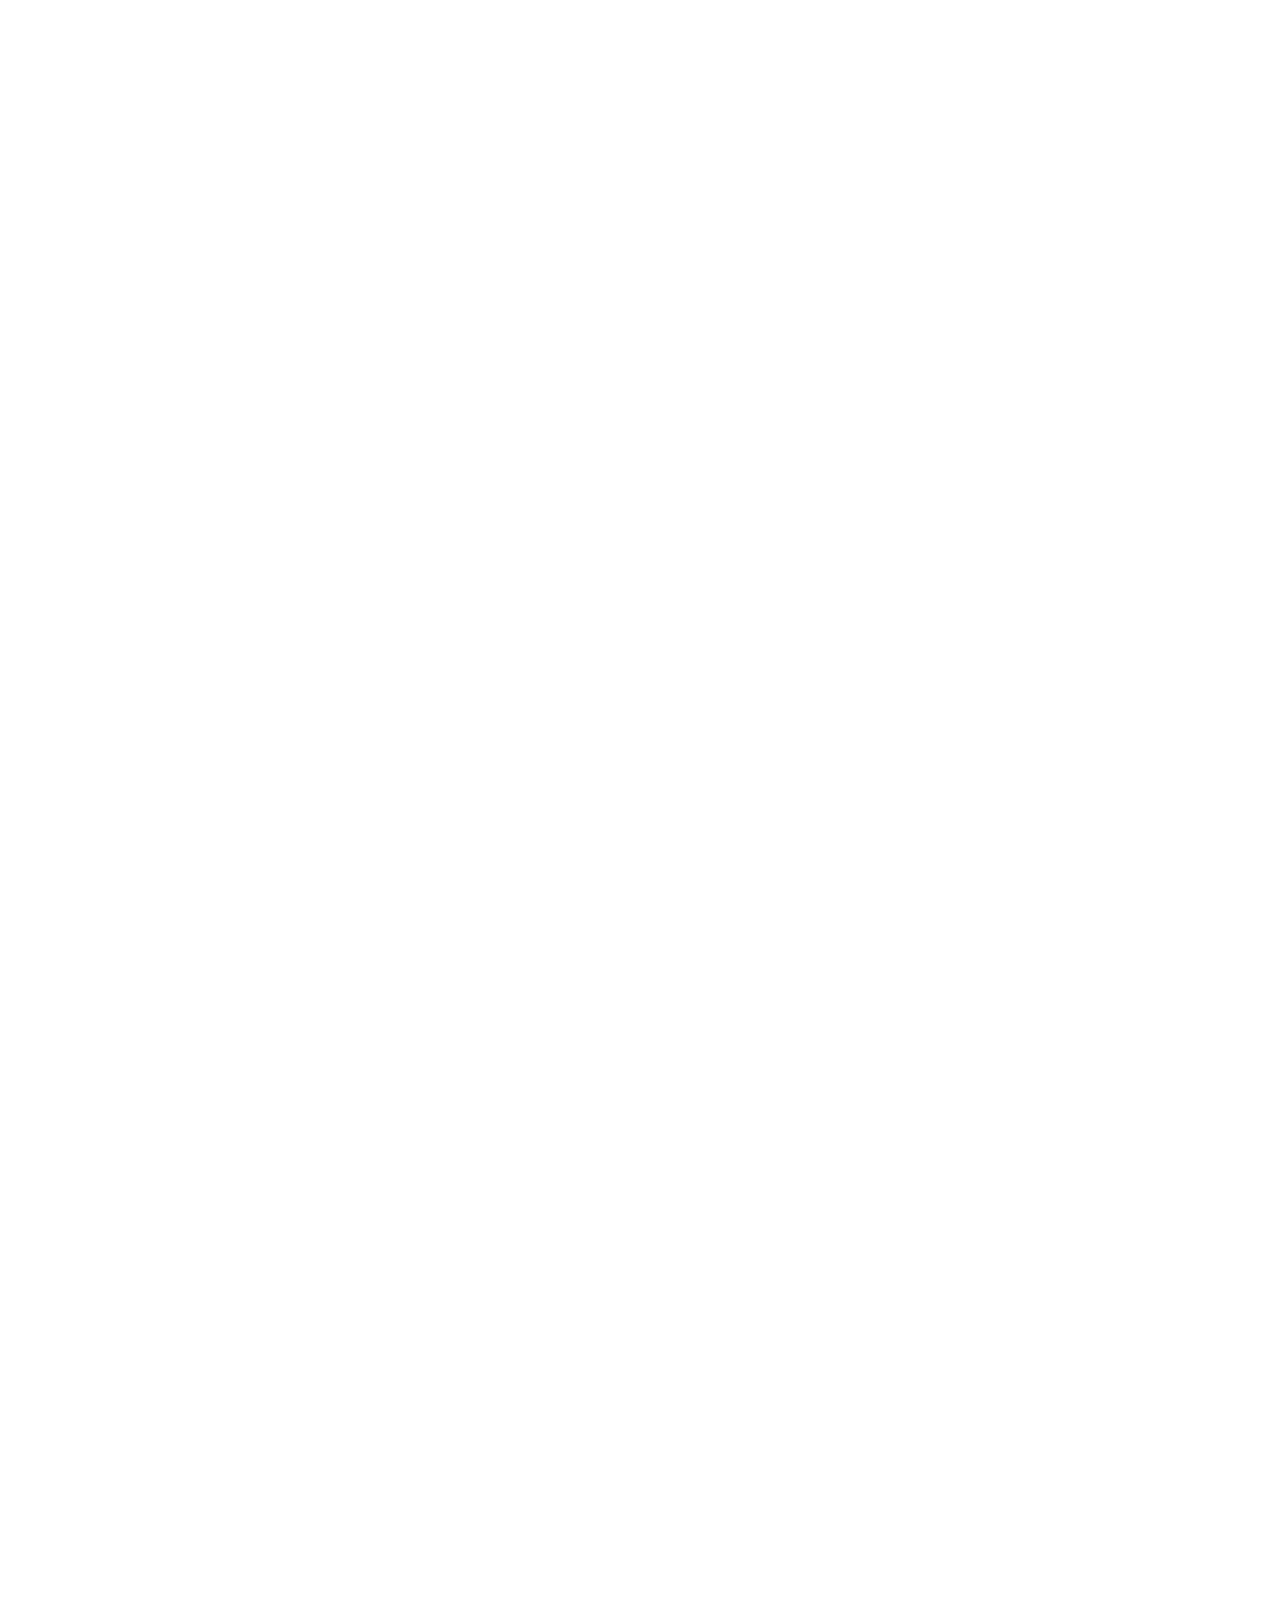
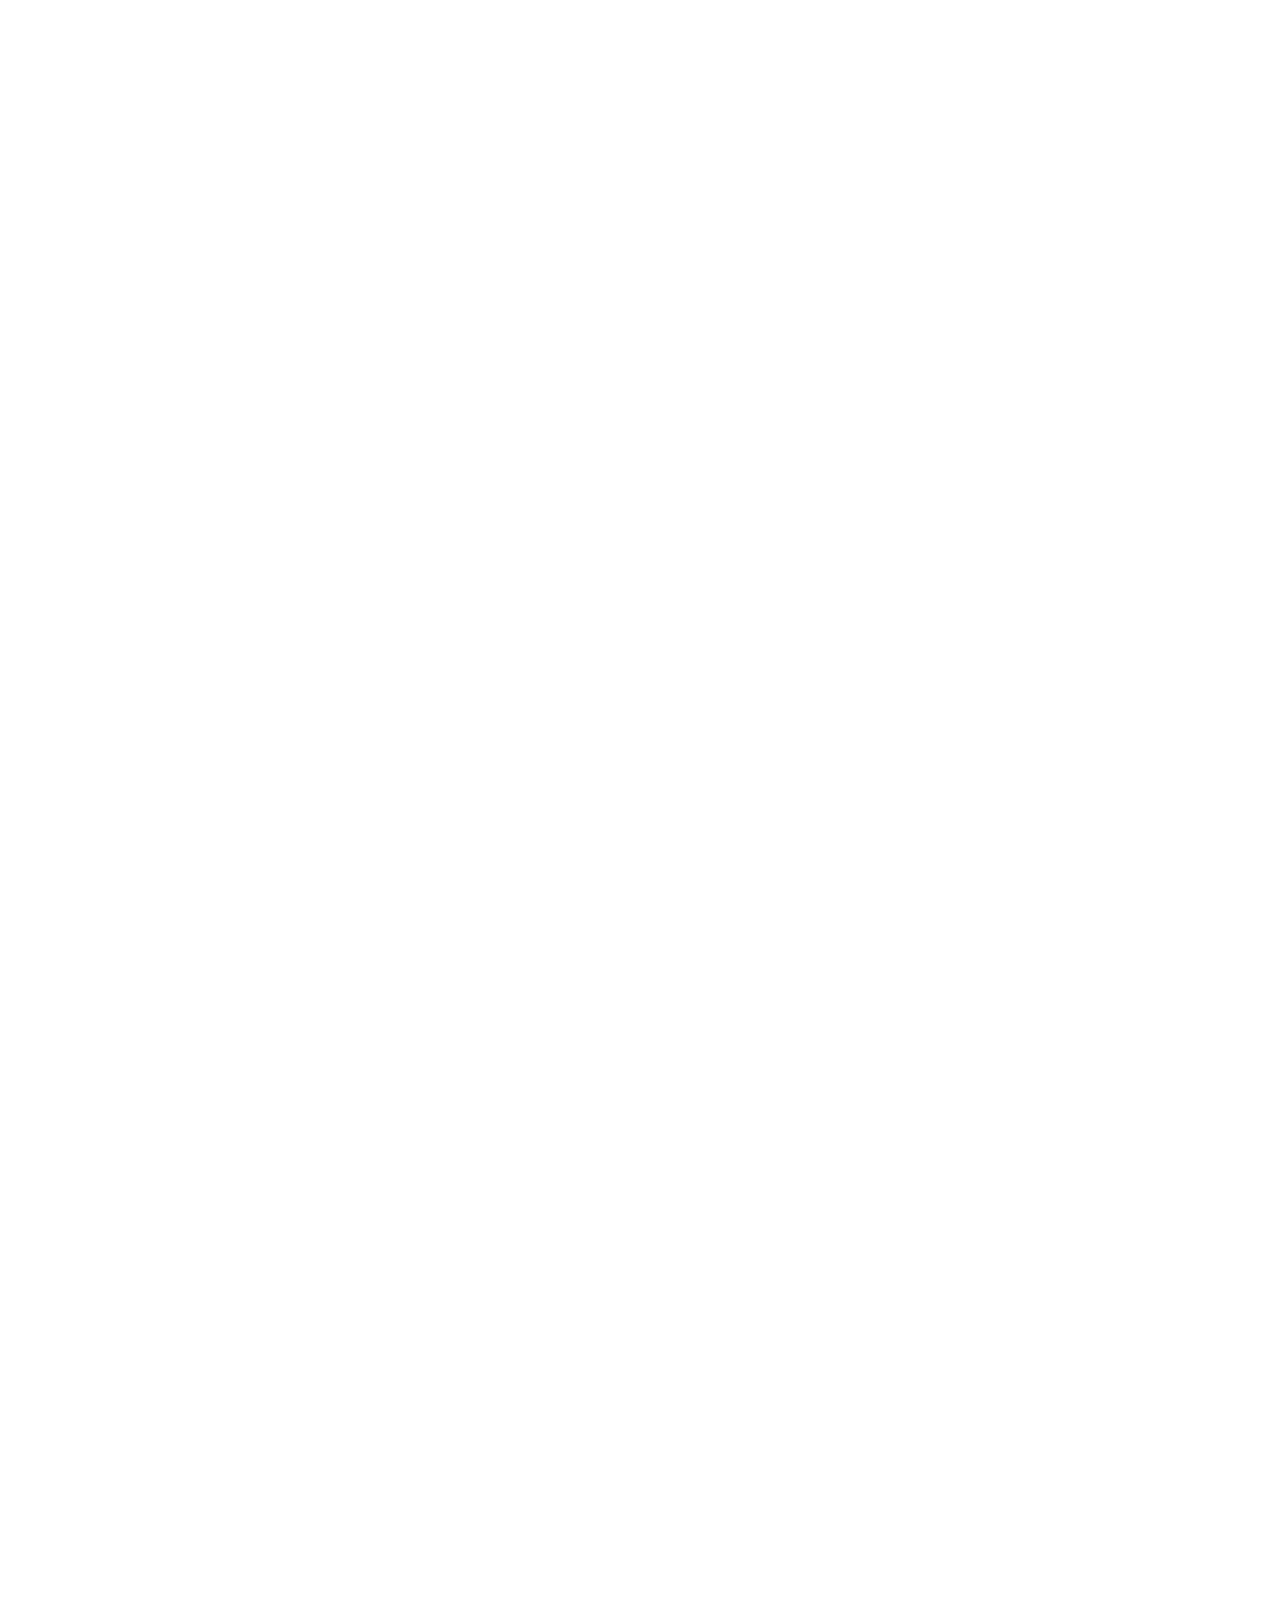
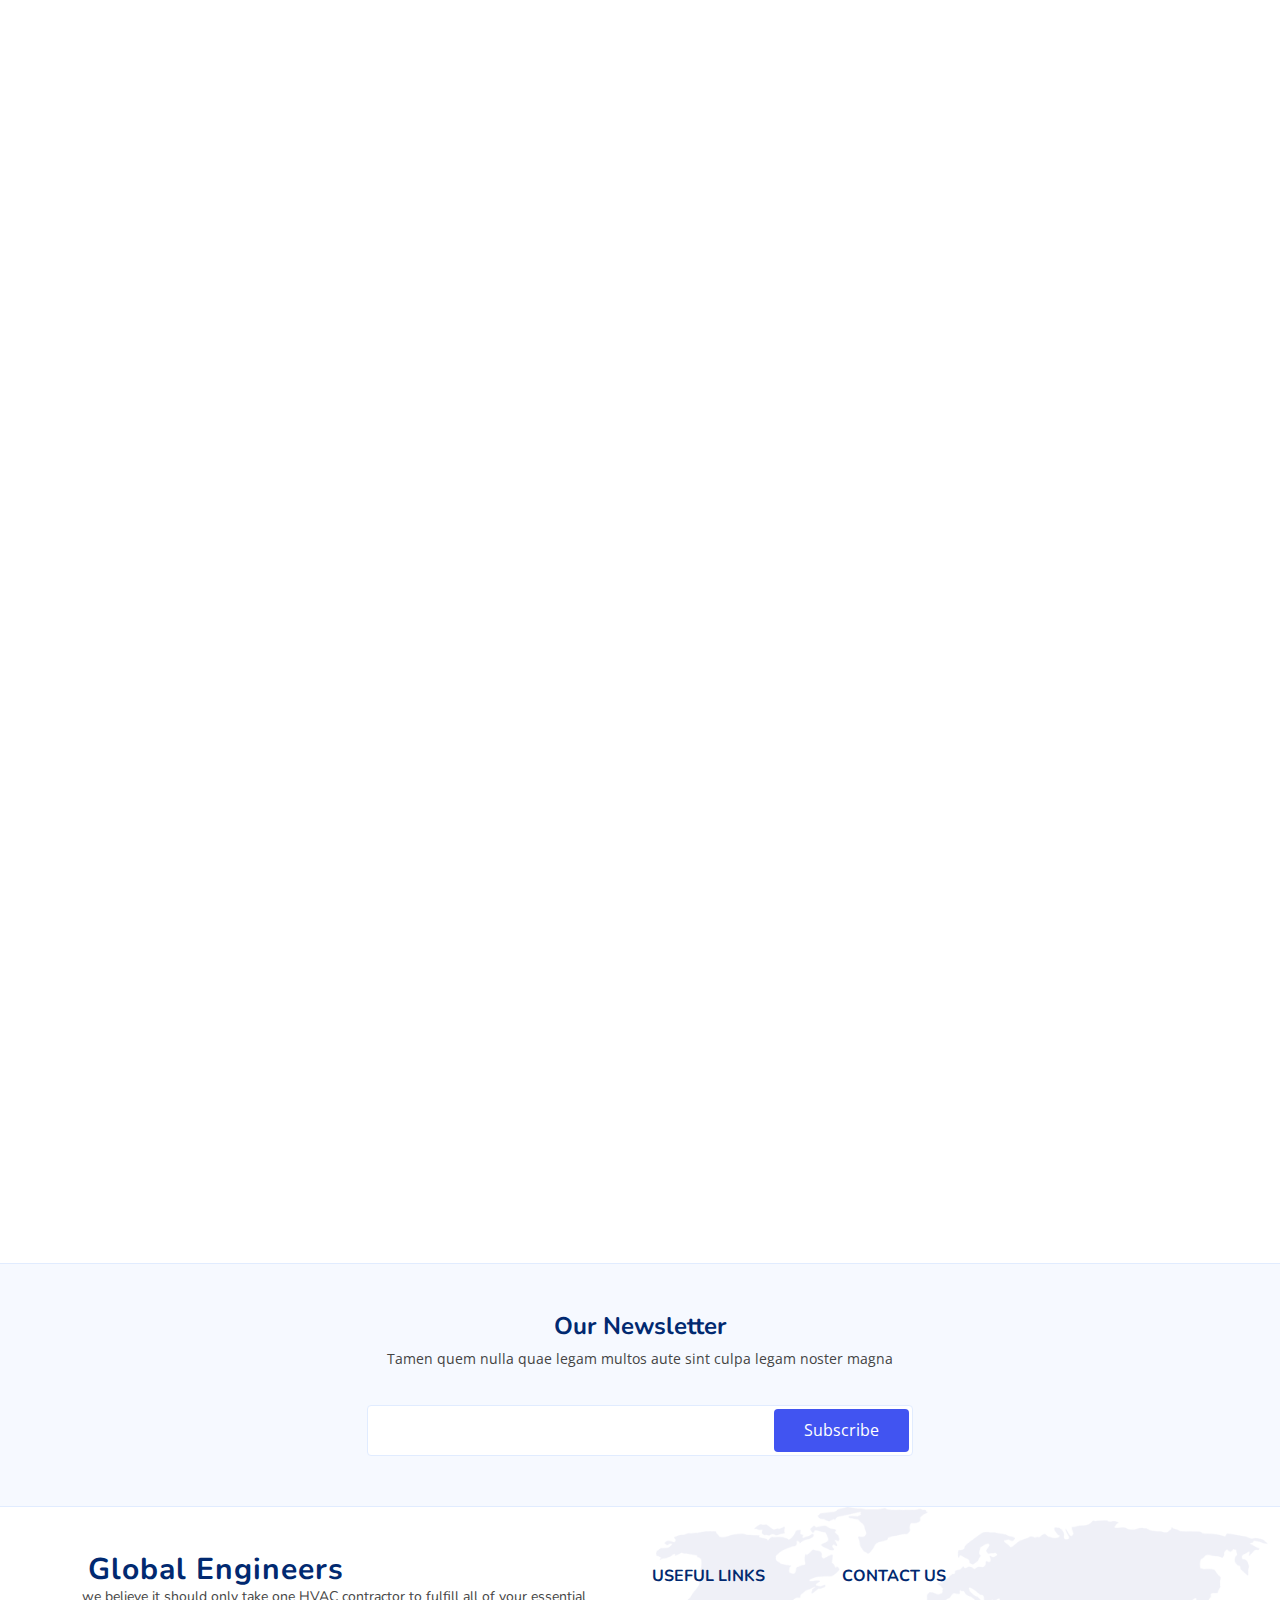
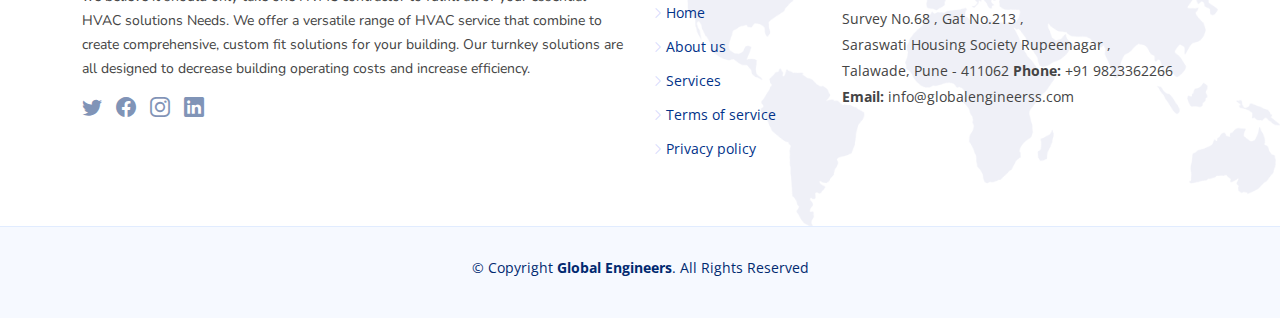
==== commit f12de577: "added services" ====
--- a/index.html
+++ b/index.html
@@ -605,8 +605,8 @@
       <div class="container" data-aos="fade-up">
 
         <header class="section-header">
-          <h2>F.A.Q</h2>
-          <p>Frequently Asked Questions</p>
+          <h2>Services</h2>
+          <p>Check Out The List Of Completed Projects</p>
         </header>
 
         <div class="row">
@@ -615,21 +615,41 @@
             <div class="accordion accordion-flush" id="faqlist1">
               <div class="accordion-item">
                 <h2 class="accordion-header">
-                  <button class="accordion-button collapsed" type="button" data-bs-toggle="collapse" data-bs-target="#faq-content-1">
-                    Non consectetur a erat nam at lectus urna duis?
+                  <button class="accordion-button collapsed faqCss" type="button" data-bs-toggle="collapse" data-bs-target="#faq-content-1">
+                    &nbsp;  &nbsp; IT Company Projects
                   </button>
                 </h2>
                 <div id="faq-content-1" class="accordion-collapse collapse" data-bs-parent="#faqlist1">
                   <div class="accordion-body">
-                    Feugiat pretium nibh ipsum consequat. Tempus iaculis urna id volutpat lacus laoreet non curabitur gravida. Venenatis lectus magna fringilla urna porttitor rhoncus dolor purus non.
+                    1 Reich India Pvt. Ltd.<br/>
+
+                    2 Magwen Valves Pvt Ltd <br/>
+                    
+                    3 Elite Mega Tooling Systems LLP <br/>
+                    
+                    4 Nucleus Interiors And Constructions <br/>
+                    
+                    5 ICON Turnkey Ventures LLP <br/>
+                    
+                    6 Dar al Handasah consultants <br/>
+                    
+                    (Shair & Partners India Pvt.Ltd) <br/>
+                    
+                    7 Anutej Recreations & Resorts Pvt.Ltd <br/>
+                    
+                    8 Jasfo Design Pvt. Ltd. <br/>
+                    
+                    9 JBS Art Will Inustries <br/>
+                    
+                    10 Karyon Organic Pvt Ltd <br/>
                   </div>
                 </div>
               </div>
 
               <div class="accordion-item">
                 <h2 class="accordion-header">
-                  <button class="accordion-button collapsed" type="button" data-bs-toggle="collapse" data-bs-target="#faq-content-2">
-                    Feugiat scelerisque varius morbi enim nunc faucibus a pellentesque?
+                  <button class="accordion-button collapsed faqCss" type="button" data-bs-toggle="collapse" data-bs-target="#faq-content-2">
+                    &nbsp;  &nbsp; Hospitals & Pharmacy
                   </button>
                 </h2>
                 <div id="faq-content-2" class="accordion-collapse collapse" data-bs-parent="#faqlist1">
@@ -641,8 +661,8 @@
 
               <div class="accordion-item">
                 <h2 class="accordion-header">
-                  <button class="accordion-button collapsed" type="button" data-bs-toggle="collapse" data-bs-target="#faq-content-3">
-                    Dolor sit amet consectetur adipiscing elit pellentesque habitant morbi?
+                  <button class="accordion-button collapsed faqCss" type="button" data-bs-toggle="collapse" data-bs-target="#faq-content-3">
+                    &nbsp;  &nbsp;  Commercial Projects
                   </button>
                 </h2>
                 <div id="faq-content-3" class="accordion-collapse collapse" data-bs-parent="#faqlist1">
@@ -662,8 +682,8 @@
 
               <div class="accordion-item">
                 <h2 class="accordion-header">
-                  <button class="accordion-button collapsed" type="button" data-bs-toggle="collapse" data-bs-target="#faq2-content-1">
-                    Ac odio tempor orci dapibus. Aliquam eleifend mi in nulla?
+                  <button class="accordion-button collapsed faqCss" type="button" data-bs-toggle="collapse" data-bs-target="#faq2-content-1">
+                    &nbsp;  &nbsp; Malls & Commercial Complex
                   </button>
                 </h2>
                 <div id="faq2-content-1" class="accordion-collapse collapse" data-bs-parent="#faqlist2">
@@ -675,8 +695,8 @@
 
               <div class="accordion-item">
                 <h2 class="accordion-header">
-                  <button class="accordion-button collapsed" type="button" data-bs-toggle="collapse" data-bs-target="#faq2-content-2">
-                    Tempus quam pellentesque nec nam aliquam sem et tortor consequat?
+                  <button class="accordion-button collapsed faqCss" type="button" data-bs-toggle="collapse" data-bs-target="#faq2-content-2">
+                    &nbsp;  &nbsp;  Residential Projects
                   </button>
                 </h2>
                 <div id="faq2-content-2" class="accordion-collapse collapse" data-bs-parent="#faqlist2">
@@ -686,7 +706,7 @@
                 </div>
               </div>
 
-              <div class="accordion-item">
+              <!-- <div class="accordion-item">
                 <h2 class="accordion-header">
                   <button class="accordion-button collapsed" type="button" data-bs-toggle="collapse" data-bs-target="#faq2-content-3">
                     Varius vel pharetra vel turpis nunc eget lorem dolor?
@@ -697,7 +717,7 @@
                     Laoreet sit amet cursus sit amet dictum sit amet justo. Mauris vitae ultricies leo integer malesuada nunc vel. Tincidunt eget nullam non nisi est sit amet. Turpis nunc eget lorem dolor sed. Ut venenatis tellus in metus vulputate eu scelerisque. Pellentesque diam volutpat commodo sed egestas egestas fringilla phasellus faucibus. Nibh tellus molestie nunc non blandit massa enim nec.
                   </div>
                 </div>
-              </div>
+              </div> -->
 
             </div>
           </div>
--- a/assets/css/style.css
+++ b/assets/css/style.css
@@ -2033,4 +2033,8 @@
   text-align: center;
   font-size: 13px;
   color: #012970;
+}
+.faqCss{
+  background: aliceblue;
+  padding: 19px;
 }